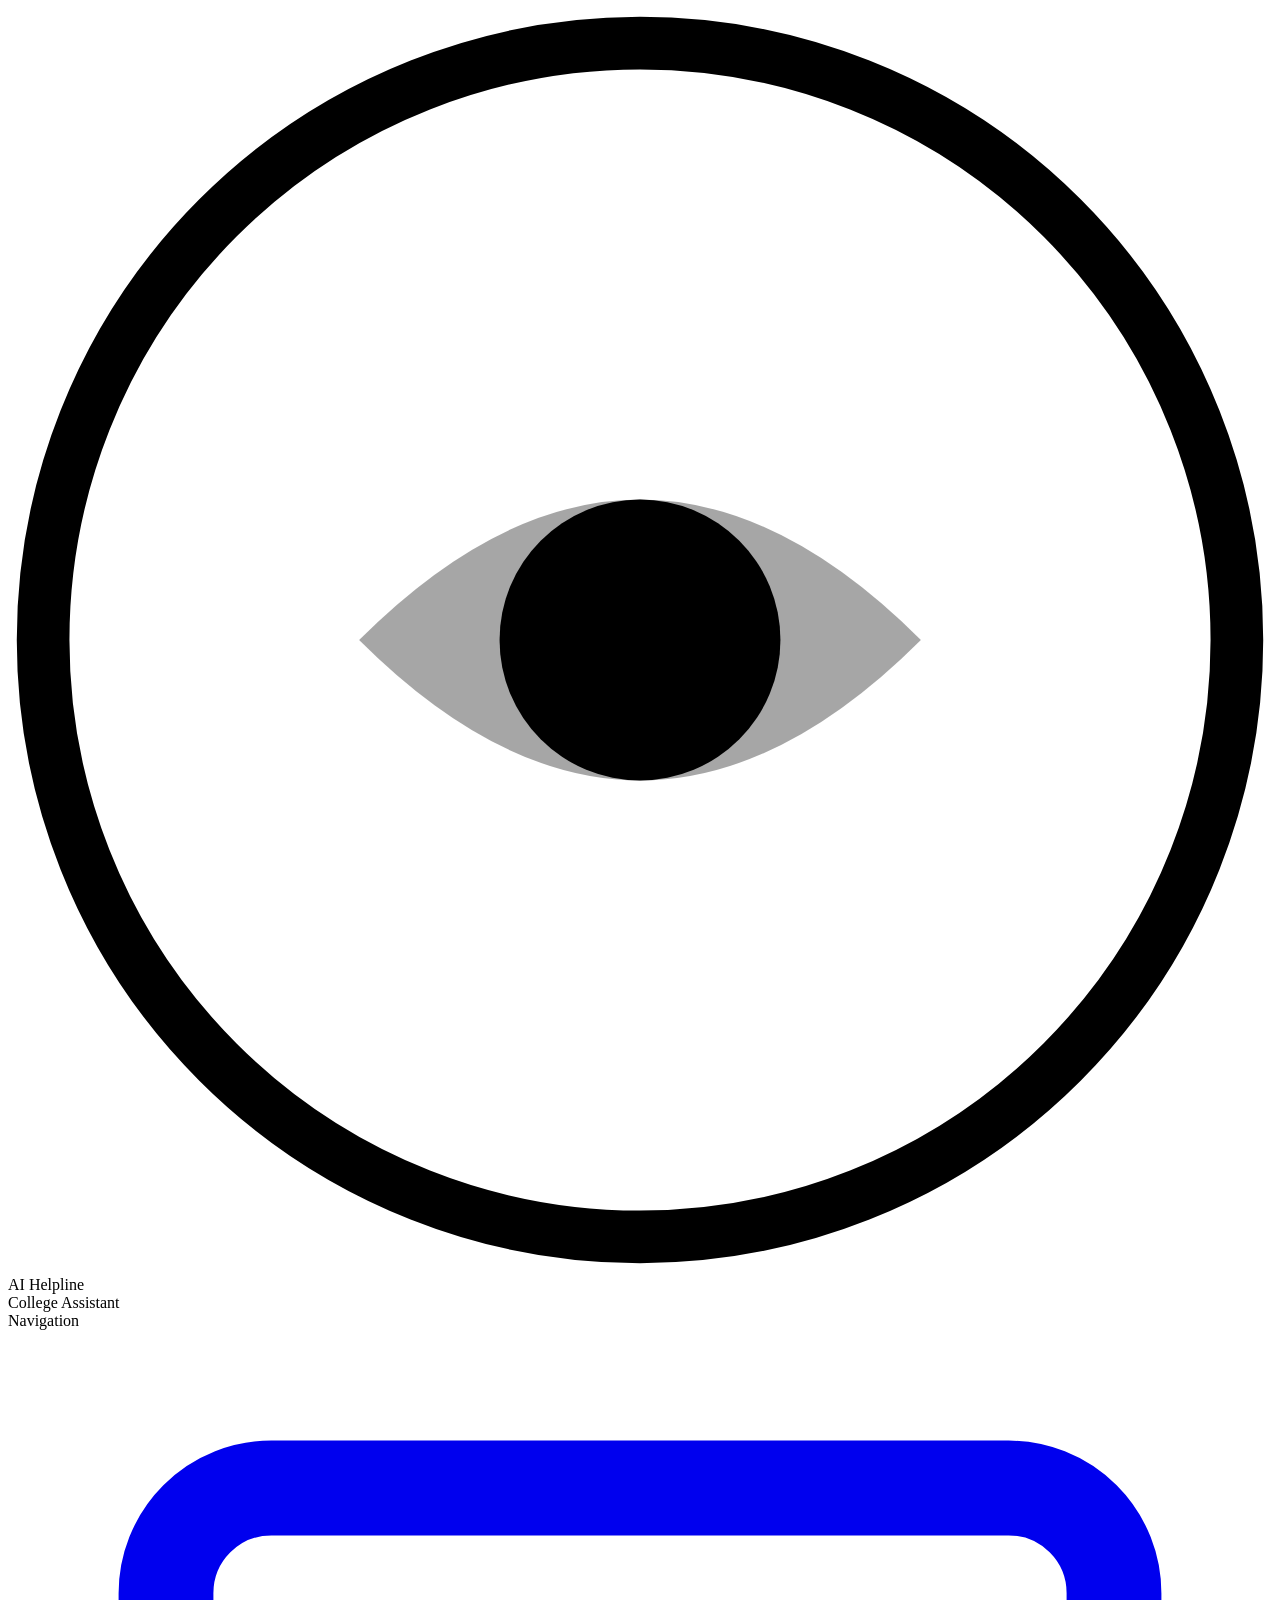
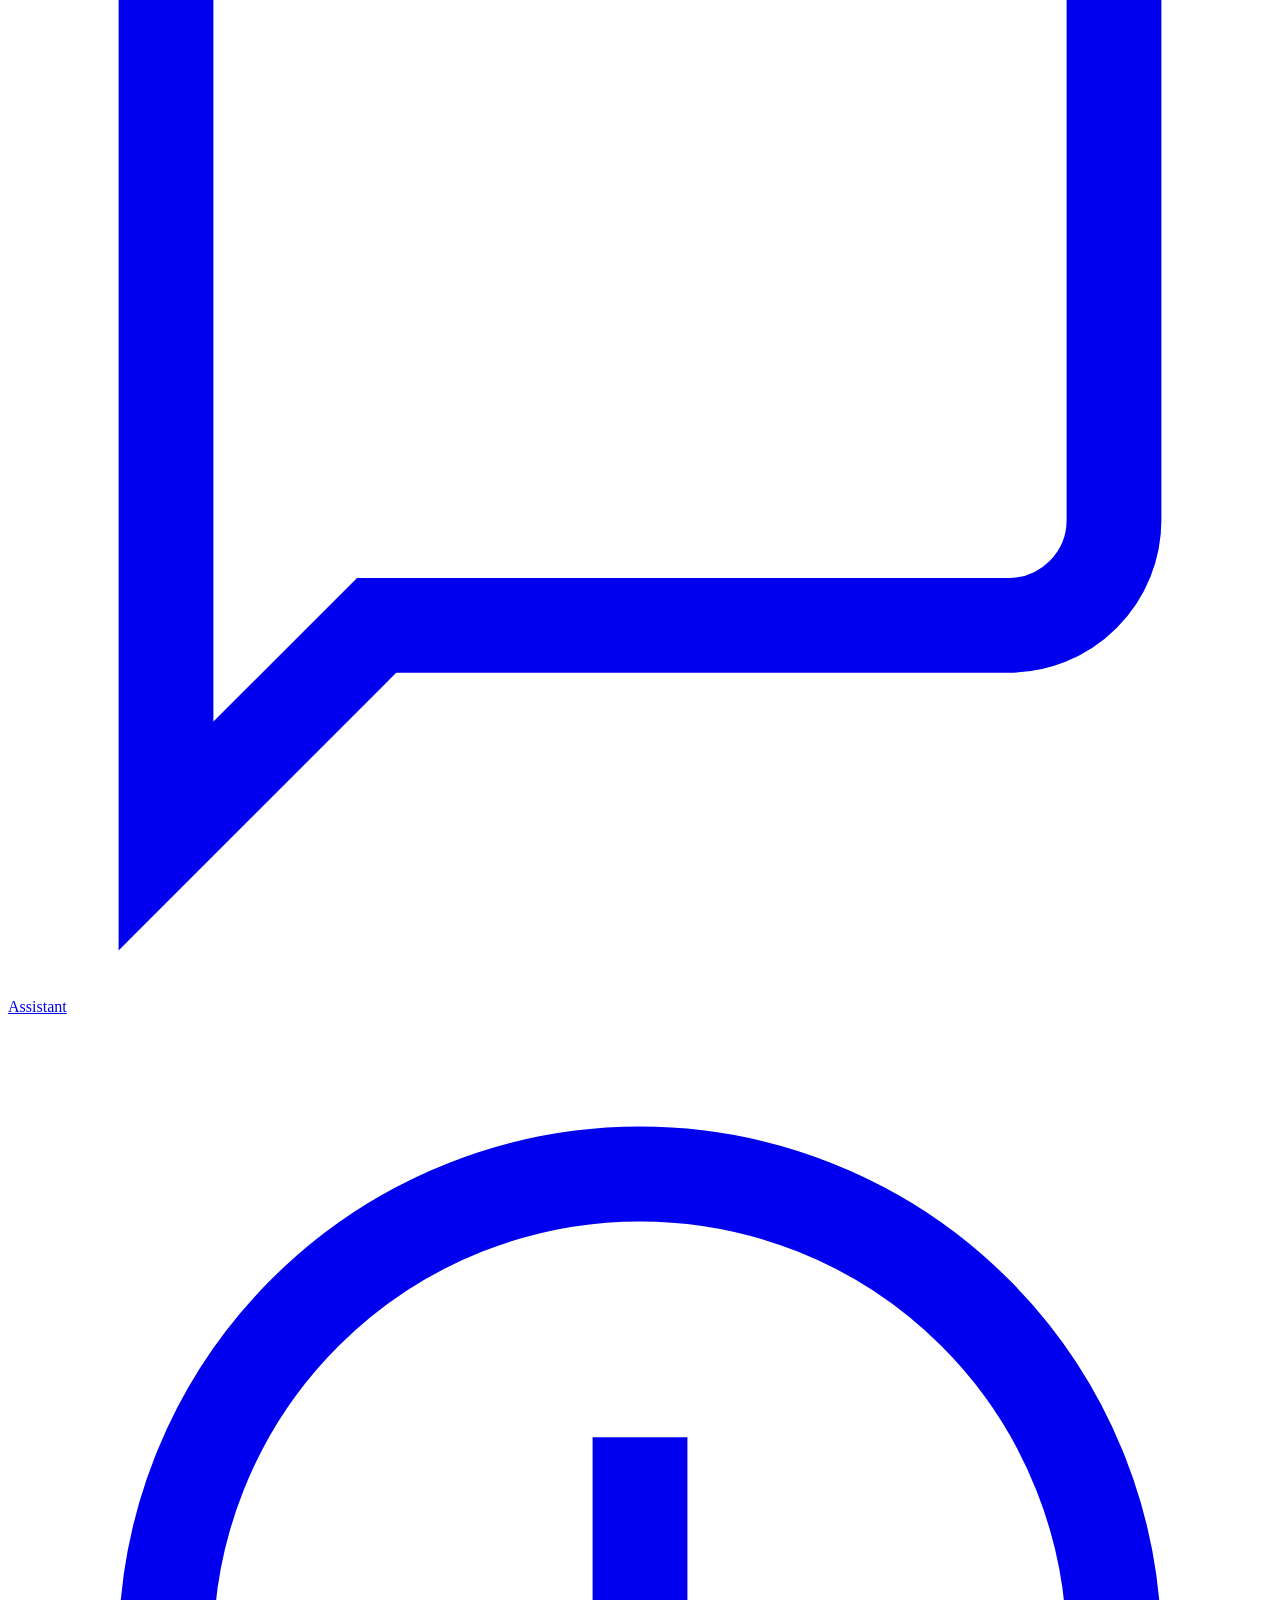
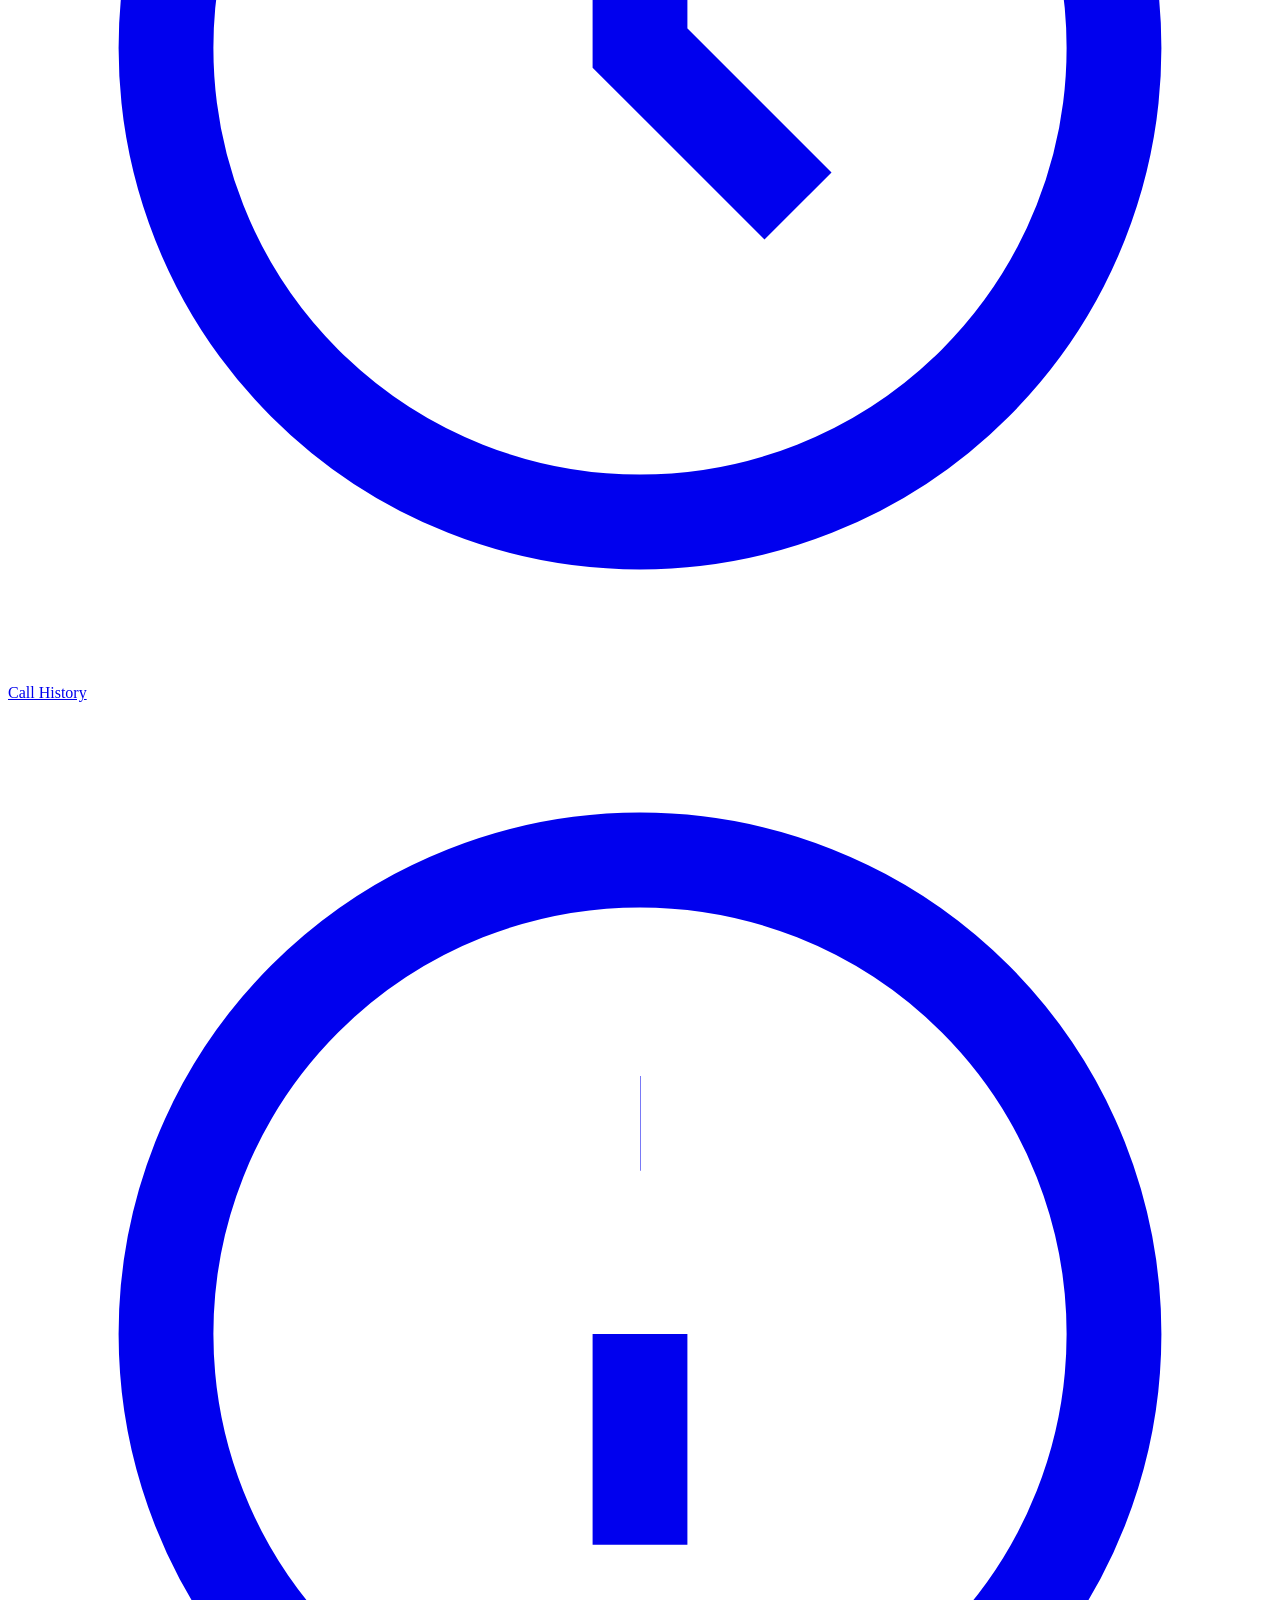
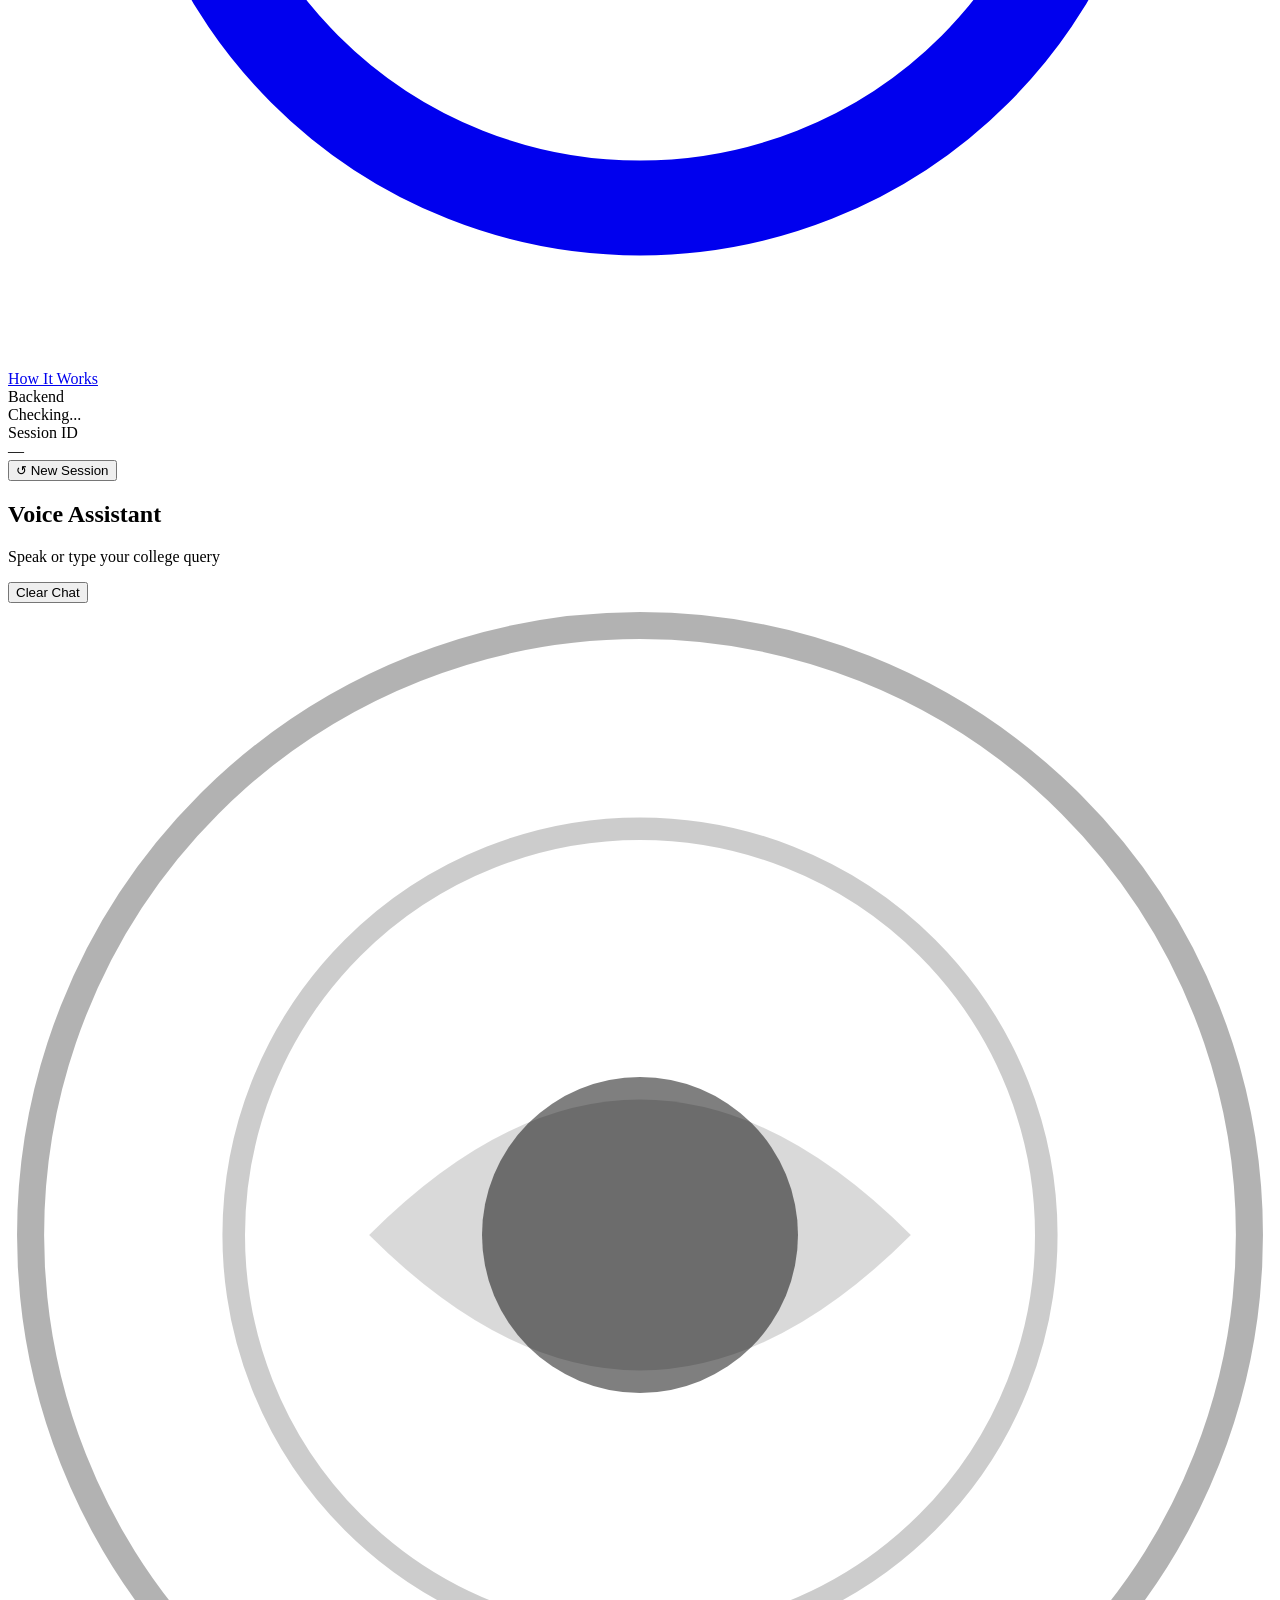
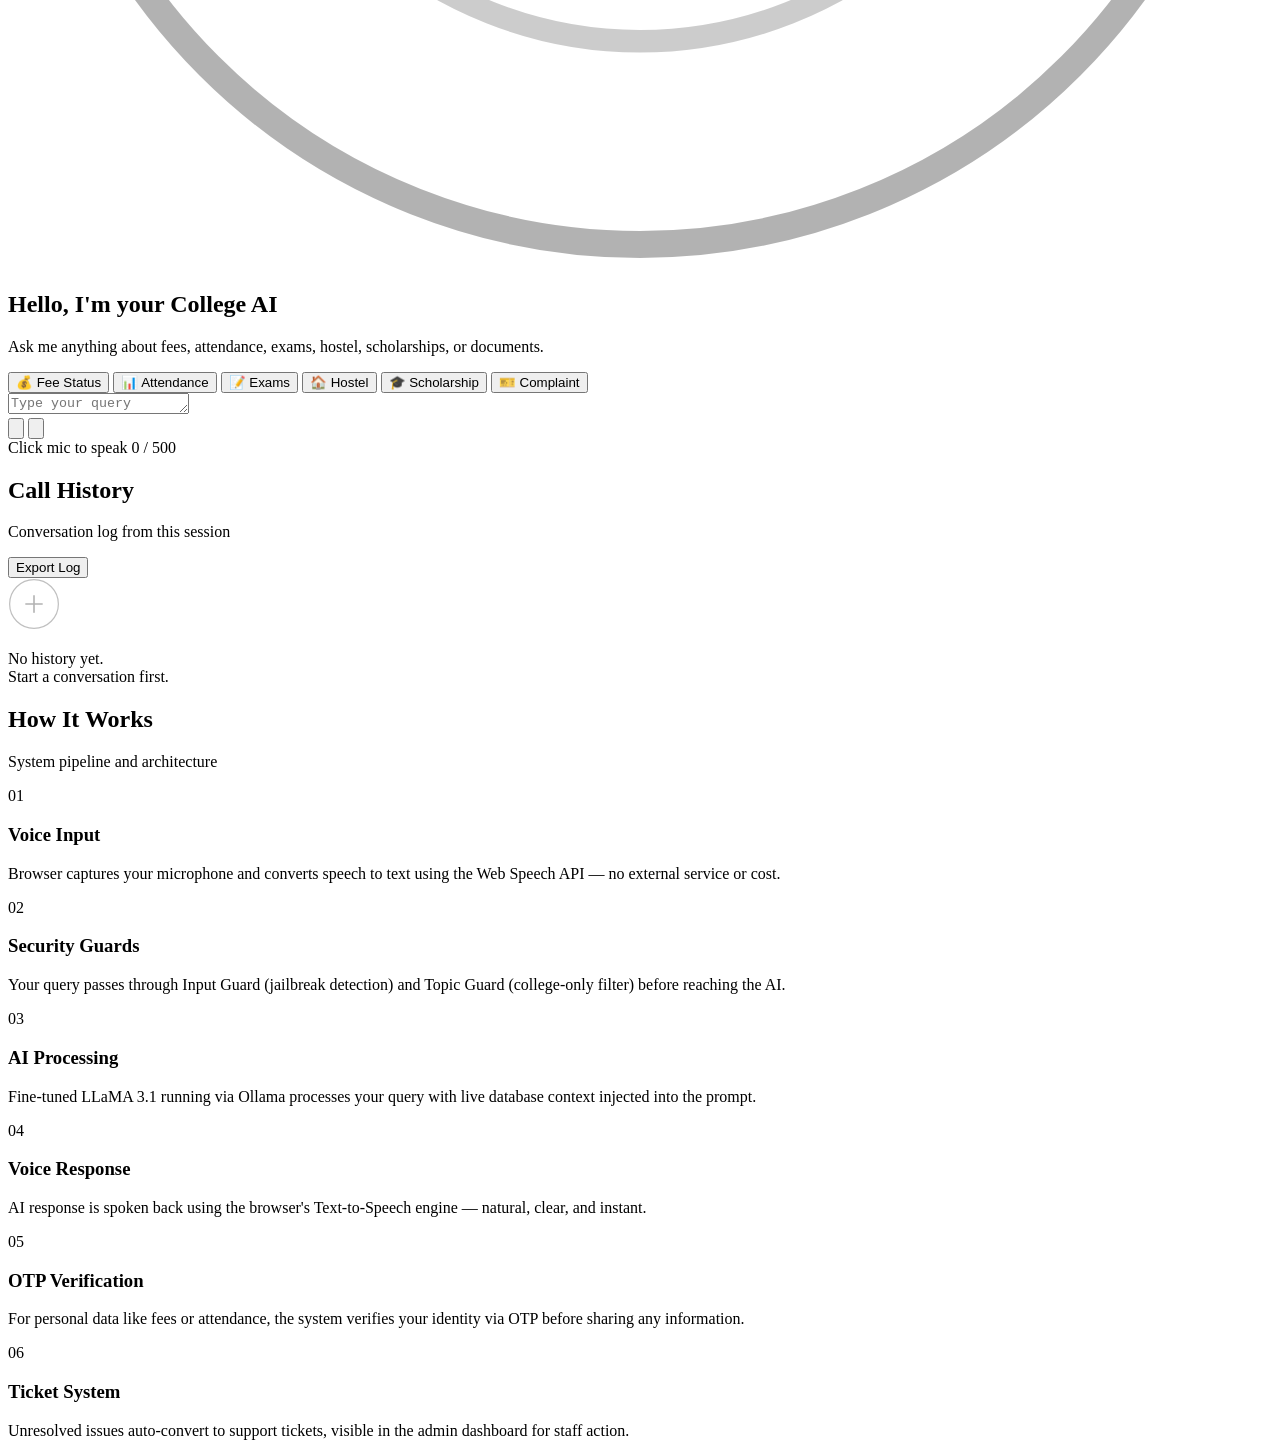
==== frontend/index.html @ 89fe07f8 "feat(frontend): Add voice assistant UI with 3-page layout" ====
<!DOCTYPE html>
<html lang="en">
<head>
  <meta charset="UTF-8" />
  <meta name="viewport" content="width=device-width, initial-scale=1.0"/>
  <title>AI Helpline — College Assistant</title>
  <link rel="stylesheet" href="style.css" />
  <link rel="preconnect" href="https://fonts.googleapis.com">
  <link href="https://fonts.googleapis.com/css2?family=DM+Serif+Display:ital@0;1&family=DM+Sans:opsz,wght@9..40,300;9..40,400;9..40,500;9..40,600&display=swap" rel="stylesheet">
</head>
<body>

  <div class="bg-blob blob-1"></div>
  <div class="bg-blob blob-2"></div>
  <div class="bg-blob blob-3"></div>

  <aside class="sidebar">
    <div class="sidebar-logo">
      <div class="logo-icon">
        <svg viewBox="0 0 36 36" fill="none">
          <circle cx="18" cy="18" r="17" stroke="currentColor" stroke-width="1.5"/>
          <path d="M10 18 Q18 10 26 18 Q18 26 10 18Z" fill="currentColor" opacity="0.35"/>
          <circle cx="18" cy="18" r="4" fill="currentColor"/>
        </svg>
      </div>
      <div>
        <div class="logo-title">AI Helpline</div>
        <div class="logo-sub">College Assistant</div>
      </div>
    </div>

    <nav class="sidebar-nav">
      <div class="nav-label">Navigation</div>
      <a href="#" class="nav-item active" data-page="assistant">
        <svg viewBox="0 0 24 24" fill="none" stroke="currentColor" stroke-width="1.8"><path d="M21 15a2 2 0 01-2 2H7l-4 4V5a2 2 0 012-2h14a2 2 0 012 2z"/></svg>
        Assistant
      </a>
      <a href="#" class="nav-item" data-page="history">
        <svg viewBox="0 0 24 24" fill="none" stroke="currentColor" stroke-width="1.8"><path d="M12 8v4l3 3"/><circle cx="12" cy="12" r="9"/></svg>
        Call History
      </a>
      <a href="#" class="nav-item" data-page="info">
        <svg viewBox="0 0 24 24" fill="none" stroke="currentColor" stroke-width="1.8"><circle cx="12" cy="12" r="9"/><path d="M12 8h.01M12 12v4"/></svg>
        How It Works
      </a>
    </nav>

    <div class="sidebar-status">
      <div class="status-dot" id="statusDot"></div>
      <div>
        <div class="status-label">Backend</div>
        <div class="status-value" id="statusText">Checking...</div>
      </div>
    </div>

    <div class="session-card">
      <div class="session-label">Session ID</div>
      <div class="session-id" id="sessionIdDisplay">—</div>
      <button class="new-session-btn" id="newSessionBtn">↺ New Session</button>
    </div>
  </aside>

  <main class="main">

    <!-- ASSISTANT PAGE -->
    <section class="page active" id="page-assistant">
      <header class="page-header">
        <div>
          <h1 class="page-title">Voice Assistant</h1>
          <p class="page-subtitle">Speak or type your college query</p>
        </div>
        <button class="btn-ghost" id="clearChatBtn">Clear Chat</button>
      </header>

      <div class="chat-window" id="chatWindow">
        <div class="chat-welcome" id="welcomeScreen">
          <div class="welcome-icon">
            <svg viewBox="0 0 56 56" fill="none">
              <circle cx="28" cy="28" r="27" stroke="currentColor" stroke-width="1.2" opacity="0.3"/>
              <circle cx="28" cy="28" r="18" stroke="currentColor" stroke-width="1" opacity="0.2"/>
              <path d="M16 28 Q28 16 40 28 Q28 40 16 28Z" fill="currentColor" opacity="0.15"/>
              <circle cx="28" cy="28" r="7" fill="currentColor" opacity="0.5"/>
            </svg>
          </div>
          <h2>Hello, I'm your College AI</h2>
          <p>Ask me anything about fees, attendance, exams, hostel, scholarships, or documents.</p>
          <div class="suggestion-chips">
            <button class="chip" onclick="fillSuggestion('What is my fee status?')">💰 Fee Status</button>
            <button class="chip" onclick="fillSuggestion('Show my attendance percentage')">📊 Attendance</button>
            <button class="chip" onclick="fillSuggestion('When are the upcoming exams?')">📝 Exams</button>
            <button class="chip" onclick="fillSuggestion('How to apply for hostel?')">🏠 Hostel</button>
            <button class="chip" onclick="fillSuggestion('Tell me about scholarship eligibility')">🎓 Scholarship</button>
            <button class="chip" onclick="fillSuggestion('I want to raise a complaint')">🎫 Complaint</button>
          </div>
        </div>
      </div>

      <div class="input-area">
        <div class="input-row">
          <div class="text-input-wrap">
            <textarea id="textInput" placeholder="Type your query here..." rows="1" maxlength="500"></textarea>
          </div>
          <button class="mic-btn" id="micBtn" title="Click to speak">
            <span class="mic-ring ring-1"></span>
            <span class="mic-ring ring-2"></span>
            <svg class="mic-icon" viewBox="0 0 24 24" fill="none" stroke="currentColor" stroke-width="1.8">
              <rect x="9" y="2" width="6" height="12" rx="3"/>
              <path d="M5 10a7 7 0 0014 0"/>
              <line x1="12" y1="20" x2="12" y2="23"/>
              <line x1="8" y1="23" x2="16" y2="23"/>
            </svg>
          </button>
          <button class="send-btn" id="sendBtn">
            <svg viewBox="0 0 24 24" fill="none" stroke="currentColor" stroke-width="2.2">
              <line x1="22" y1="2" x2="11" y2="13"/>
              <polygon points="22 2 15 22 11 13 2 9 22 2"/>
            </svg>
          </button>
        </div>
        <div class="input-footer">
          <span id="micStatus" class="mic-status-text"> Click mic to speak</span>
          <span id="charCount" class="char-count">0 / 500</span>
        </div>
      </div>
    </section>

    <!-- HISTORY PAGE -->
    <section class="page" id="page-history">
      <header class="page-header">
        <div>
          <h1 class="page-title">Call History</h1>
          <p class="page-subtitle">Conversation log from this session</p>
        </div>
        <button class="btn-ghost" id="exportBtn">Export Log</button>
      </header>
      <div class="history-list" id="historyList">
        <div class="empty-state">
          <svg viewBox="0 0 64 64" fill="none" width="52" height="52">
            <circle cx="32" cy="32" r="30" stroke="currentColor" stroke-width="1.5" opacity="0.25"/>
            <path d="M22 32h20M32 22v20" stroke="currentColor" stroke-width="2" stroke-linecap="round" opacity="0.3"/>
          </svg>
          <p>No history yet.<br>Start a conversation first.</p>
        </div>
      </div>
    </section>

    <!-- INFO PAGE -->
    <section class="page" id="page-info">
      <header class="page-header">
        <div>
          <h1 class="page-title">How It Works</h1>
          <p class="page-subtitle">System pipeline and architecture</p>
        </div>
      </header>
      <div class="info-grid">
        <div class="info-card">
          <div class="info-num">01</div>
          <h3>Voice Input</h3>
          <p>Browser captures your microphone and converts speech to text using the Web Speech API — no external service or cost.</p>
        </div>
        <div class="info-card">
          <div class="info-num">02</div>
          <h3>Security Guards</h3>
          <p>Your query passes through Input Guard (jailbreak detection) and Topic Guard (college-only filter) before reaching the AI.</p>
        </div>
        <div class="info-card">
          <div class="info-num">03</div>
          <h3>AI Processing</h3>
          <p>Fine-tuned LLaMA 3.1 running via Ollama processes your query with live database context injected into the prompt.</p>
        </div>
        <div class="info-card">
          <div class="info-num">04</div>
          <h3>Voice Response</h3>
          <p>AI response is spoken back using the browser's Text-to-Speech engine — natural, clear, and instant.</p>
        </div>
        <div class="info-card">
          <div class="info-num">05</div>
          <h3>OTP Verification</h3>
          <p>For personal data like fees or attendance, the system verifies your identity via OTP before sharing any information.</p>
        </div>
        <div class="info-card">
          <div class="info-num">06</div>
          <h3>Ticket System</h3>
          <p>Unresolved issues auto-convert to support tickets, visible in the admin dashboard for staff action.</p>
        </div>
      </div>
    </section>

  </main>

  <script src="app.js"></script>
</body>
</html>
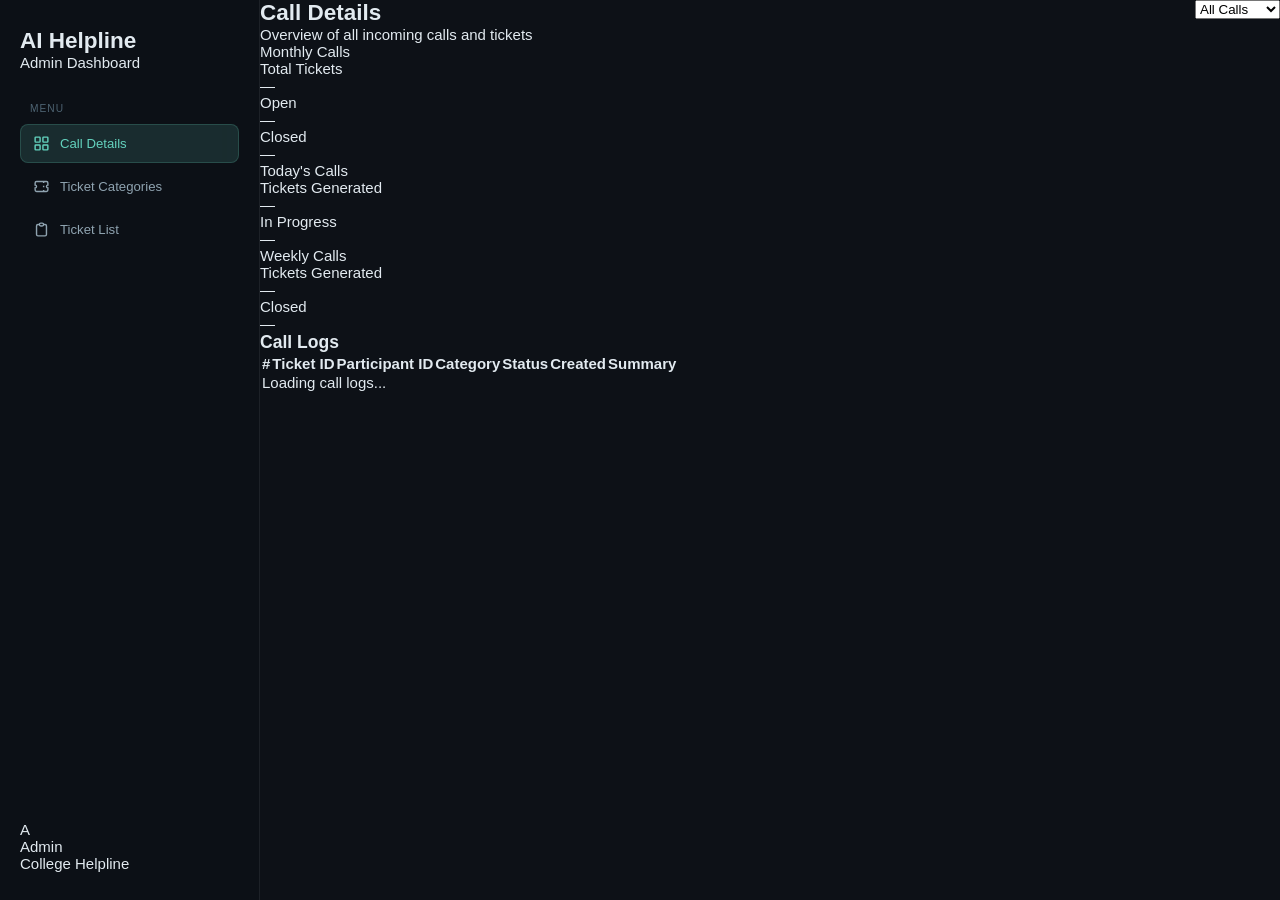
==== commit 9324af4a: "Admin Dashboard initial" ====
--- a/frontend/index.html
+++ b/frontend/index.html
@@ -1,193 +1,174 @@
 <!DOCTYPE html>
 <html lang="en">
 <head>
-  <meta charset="UTF-8" />
-  <meta name="viewport" content="width=device-width, initial-scale=1.0"/>
-  <title>AI Helpline — College Assistant</title>
-  <link rel="stylesheet" href="style.css" />
-  <link rel="preconnect" href="https://fonts.googleapis.com">
-  <link href="https://fonts.googleapis.com/css2?family=DM+Serif+Display:ital@0;1&family=DM+Sans:opsz,wght@9..40,300;9..40,400;9..40,500;9..40,600&display=swap" rel="stylesheet">
+  <meta charset="UTF-8">
+  <meta name="viewport" content="width=device-width, initial-scale=1.0">
+  <title>Call Details — AI Helpline</title>
+  <link rel="stylesheet" href="style.css">
 </head>
 <body>
 
-  <div class="bg-blob blob-1"></div>
-  <div class="bg-blob blob-2"></div>
-  <div class="bg-blob blob-3"></div>
+<!-- SIDEBAR -->
+<aside class="sidebar">
+  <div class="sidebar-brand">
+    <h1>AI Helpline</h1>
+    <p>Admin Dashboard</p>
+  </div>
+  <nav class="sidebar-nav">
+    <span class="nav-label">Menu</span>
+    <a href="index.html" class="nav-item active" data-page="index.html">
+      <svg fill="none" viewBox="0 0 24 24" stroke="currentColor" stroke-width="2"><rect x="3" y="3" width="7" height="7" rx="1"/><rect x="14" y="3" width="7" height="7" rx="1"/><rect x="3" y="14" width="7" height="7" rx="1"/><rect x="14" y="14" width="7" height="7" rx="1"/></svg>
+      Call Details
+    </a>
+    <a href="tickets.html" class="nav-item" data-page="tickets.html">
+      <svg fill="none" viewBox="0 0 24 24" stroke="currentColor" stroke-width="2"><path d="M15 5v2M15 11v2M15 17v2M5 5h14a2 2 0 012 2v3a2 2 0 000 4v3a2 2 0 01-2 2H5a2 2 0 01-2-2v-3a2 2 0 000-4V7a2 2 0 012-2z"/></svg>
+      Ticket Categories
+    </a>
+    <a href="ticket-list.html" class="nav-item" data-page="ticket-list.html">
+      <svg fill="none" viewBox="0 0 24 24" stroke="currentColor" stroke-width="2"><path d="M9 5H7a2 2 0 00-2 2v12a2 2 0 002 2h10a2 2 0 002-2V7a2 2 0 00-2-2h-2M9 5a2 2 0 002 2h2a2 2 0 002-2M9 5a2 2 0 012-2h2a2 2 0 012 2"/></svg>
+      Ticket List
+    </a>
+  </nav>
+  <div class="sidebar-footer">
+    <div class="avatar">A</div>
+    <div class="avatar-info">
+      <p>Admin</p>
+      <span>College Helpline</span>
+    </div>
+  </div>
+</aside>
 
-  <aside class="sidebar">
-    <div class="sidebar-logo">
-      <div class="logo-icon">
-        <svg viewBox="0 0 36 36" fill="none">
-          <circle cx="18" cy="18" r="17" stroke="currentColor" stroke-width="1.5"/>
-          <path d="M10 18 Q18 10 26 18 Q18 26 10 18Z" fill="currentColor" opacity="0.35"/>
-          <circle cx="18" cy="18" r="4" fill="currentColor"/>
-        </svg>
-      </div>
-      <div>
-        <div class="logo-title">AI Helpline</div>
-        <div class="logo-sub">College Assistant</div>
+<!-- MAIN -->
+<main class="main">
+  <div class="page-header">
+    <div>
+      <h2>Call Details</h2>
+      <p>Overview of all incoming calls and tickets</p>
+    </div>
+    <select class="filter-select" id="filterSelect">
+      <option value="all">All Calls</option>
+      <option value="today">Today</option>
+      <option value="week">This Week</option>
+    </select>
+  </div>
+
+  <!-- STATS -->
+  <div class="stats-grid">
+    <div class="stat-card blue">
+      <div class="stat-card-title">Monthly Calls</div>
+      <div class="stat-row">
+        <div class="stat-item">
+          <label>Total Tickets</label>
+          <div class="val blue" id="monthly-total">—</div>
+        </div>
+        <div class="stat-item">
+          <label>Open</label>
+          <div class="val green" id="monthly-open">—</div>
+        </div>
+        <div class="stat-item">
+          <label>Closed</label>
+          <div class="val red" id="monthly-closed">—</div>
+        </div>
       </div>
     </div>
 
-    <nav class="sidebar-nav">
-      <div class="nav-label">Navigation</div>
-      <a href="#" class="nav-item active" data-page="assistant">
-        <svg viewBox="0 0 24 24" fill="none" stroke="currentColor" stroke-width="1.8"><path d="M21 15a2 2 0 01-2 2H7l-4 4V5a2 2 0 012-2h14a2 2 0 012 2z"/></svg>
-        Assistant
-      </a>
-      <a href="#" class="nav-item" data-page="history">
-        <svg viewBox="0 0 24 24" fill="none" stroke="currentColor" stroke-width="1.8"><path d="M12 8v4l3 3"/><circle cx="12" cy="12" r="9"/></svg>
-        Call History
-      </a>
-      <a href="#" class="nav-item" data-page="info">
-        <svg viewBox="0 0 24 24" fill="none" stroke="currentColor" stroke-width="1.8"><circle cx="12" cy="12" r="9"/><path d="M12 8h.01M12 12v4"/></svg>
-        How It Works
-      </a>
-    </nav>
-
-    <div class="sidebar-status">
-      <div class="status-dot" id="statusDot"></div>
-      <div>
-        <div class="status-label">Backend</div>
-        <div class="status-value" id="statusText">Checking...</div>
+    <div class="stat-card green">
+      <div class="stat-card-title">Today's Calls</div>
+      <div class="stat-row">
+        <div class="stat-item">
+          <label>Tickets Generated</label>
+          <div class="val green" id="today-tickets">—</div>
+        </div>
+        <div class="stat-item">
+          <label>In Progress</label>
+          <div class="val blue" id="today-progress">—</div>
+        </div>
       </div>
     </div>
 
-    <div class="session-card">
-      <div class="session-label">Session ID</div>
-      <div class="session-id" id="sessionIdDisplay">—</div>
-      <button class="new-session-btn" id="newSessionBtn">↺ New Session</button>
-    </div>
-  </aside>
-
-  <main class="main">
-
-    <!-- ASSISTANT PAGE -->
-    <section class="page active" id="page-assistant">
-      <header class="page-header">
-        <div>
-          <h1 class="page-title">Voice Assistant</h1>
-          <p class="page-subtitle">Speak or type your college query</p>
+    <div class="stat-card orange">
+      <div class="stat-card-title">Weekly Calls</div>
+      <div class="stat-row">
+        <div class="stat-item">
+          <label>Tickets Generated</label>
+          <div class="val dark" id="weekly-tickets">—</div>
         </div>
-        <button class="btn-ghost" id="clearChatBtn">Clear Chat</button>
-      </header>
-
-      <div class="chat-window" id="chatWindow">
-        <div class="chat-welcome" id="welcomeScreen">
-          <div class="welcome-icon">
-            <svg viewBox="0 0 56 56" fill="none">
-              <circle cx="28" cy="28" r="27" stroke="currentColor" stroke-width="1.2" opacity="0.3"/>
-              <circle cx="28" cy="28" r="18" stroke="currentColor" stroke-width="1" opacity="0.2"/>
-              <path d="M16 28 Q28 16 40 28 Q28 40 16 28Z" fill="currentColor" opacity="0.15"/>
-              <circle cx="28" cy="28" r="7" fill="currentColor" opacity="0.5"/>
-            </svg>
-          </div>
-          <h2>Hello, I'm your College AI</h2>
-          <p>Ask me anything about fees, attendance, exams, hostel, scholarships, or documents.</p>
-          <div class="suggestion-chips">
-            <button class="chip" onclick="fillSuggestion('What is my fee status?')">💰 Fee Status</button>
-            <button class="chip" onclick="fillSuggestion('Show my attendance percentage')">📊 Attendance</button>
-            <button class="chip" onclick="fillSuggestion('When are the upcoming exams?')">📝 Exams</button>
-            <button class="chip" onclick="fillSuggestion('How to apply for hostel?')">🏠 Hostel</button>
-            <button class="chip" onclick="fillSuggestion('Tell me about scholarship eligibility')">🎓 Scholarship</button>
-            <button class="chip" onclick="fillSuggestion('I want to raise a complaint')">🎫 Complaint</button>
-          </div>
+        <div class="stat-item">
+          <label>Closed</label>
+          <div class="val green" id="weekly-closed">—</div>
         </div>
       </div>
+    </div>
+  </div>
 
-      <div class="input-area">
-        <div class="input-row">
-          <div class="text-input-wrap">
-            <textarea id="textInput" placeholder="Type your query here..." rows="1" maxlength="500"></textarea>
-          </div>
-          <button class="mic-btn" id="micBtn" title="Click to speak">
-            <span class="mic-ring ring-1"></span>
-            <span class="mic-ring ring-2"></span>
-            <svg class="mic-icon" viewBox="0 0 24 24" fill="none" stroke="currentColor" stroke-width="1.8">
-              <rect x="9" y="2" width="6" height="12" rx="3"/>
-              <path d="M5 10a7 7 0 0014 0"/>
-              <line x1="12" y1="20" x2="12" y2="23"/>
-              <line x1="8" y1="23" x2="16" y2="23"/>
-            </svg>
-          </button>
-          <button class="send-btn" id="sendBtn">
-            <svg viewBox="0 0 24 24" fill="none" stroke="currentColor" stroke-width="2.2">
-              <line x1="22" y1="2" x2="11" y2="13"/>
-              <polygon points="22 2 15 22 11 13 2 9 22 2"/>
-            </svg>
-          </button>
-        </div>
-        <div class="input-footer">
-          <span id="micStatus" class="mic-status-text"> Click mic to speak</span>
-          <span id="charCount" class="char-count">0 / 500</span>
-        </div>
-      </div>
-    </section>
+  <!-- CALL LOGS TABLE -->
+  <div class="filter-bar">
+    <h3>Call Logs</h3>
+    <span style="font-size:12px;color:var(--text-muted)" id="last-updated"></span>
+  </div>
 
-    <!-- HISTORY PAGE -->
-    <section class="page" id="page-history">
-      <header class="page-header">
-        <div>
-          <h1 class="page-title">Call History</h1>
-          <p class="page-subtitle">Conversation log from this session</p>
-        </div>
-        <button class="btn-ghost" id="exportBtn">Export Log</button>
-      </header>
-      <div class="history-list" id="historyList">
-        <div class="empty-state">
-          <svg viewBox="0 0 64 64" fill="none" width="52" height="52">
-            <circle cx="32" cy="32" r="30" stroke="currentColor" stroke-width="1.5" opacity="0.25"/>
-            <path d="M22 32h20M32 22v20" stroke="currentColor" stroke-width="2" stroke-linecap="round" opacity="0.3"/>
-          </svg>
-          <p>No history yet.<br>Start a conversation first.</p>
-        </div>
-      </div>
-    </section>
+  <div class="table-card">
+    <table>
+      <thead>
+        <tr>
+          <th>#</th>
+          <th>Ticket ID</th>
+          <th>Participant ID</th>
+          <th>Category</th>
+          <th>Status</th>
+          <th>Created</th>
+          <th>Summary</th>
+        </tr>
+      </thead>
+      <tbody id="callLogsBody">
+        <tr><td colspan="7" class="loading">Loading call logs...</td></tr>
+      </tbody>
+    </table>
+  </div>
+</main>
 
-    <!-- INFO PAGE -->
-    <section class="page" id="page-info">
-      <header class="page-header">
-        <div>
-          <h1 class="page-title">How It Works</h1>
-          <p class="page-subtitle">System pipeline and architecture</p>
-        </div>
-      </header>
-      <div class="info-grid">
-        <div class="info-card">
-          <div class="info-num">01</div>
-          <h3>Voice Input</h3>
-          <p>Browser captures your microphone and converts speech to text using the Web Speech API — no external service or cost.</p>
-        </div>
-        <div class="info-card">
-          <div class="info-num">02</div>
-          <h3>Security Guards</h3>
-          <p>Your query passes through Input Guard (jailbreak detection) and Topic Guard (college-only filter) before reaching the AI.</p>
-        </div>
-        <div class="info-card">
-          <div class="info-num">03</div>
-          <h3>AI Processing</h3>
-          <p>Fine-tuned LLaMA 3.1 running via Ollama processes your query with live database context injected into the prompt.</p>
-        </div>
-        <div class="info-card">
-          <div class="info-num">04</div>
-          <h3>Voice Response</h3>
-          <p>AI response is spoken back using the browser's Text-to-Speech engine — natural, clear, and instant.</p>
-        </div>
-        <div class="info-card">
-          <div class="info-num">05</div>
-          <h3>OTP Verification</h3>
-          <p>For personal data like fees or attendance, the system verifies your identity via OTP before sharing any information.</p>
-        </div>
-        <div class="info-card">
-          <div class="info-num">06</div>
-          <h3>Ticket System</h3>
-          <p>Unresolved issues auto-convert to support tickets, visible in the admin dashboard for staff action.</p>
-        </div>
-      </div>
-    </section>
+<script src="app.js"></script>
+<script>
+async function loadPage() {
+  const stats = await fetchTicketStats();
+  const tickets = await fetchTickets();
 
-  </main>
+  // Stats cards
+  document.getElementById('monthly-total').textContent   = stats.total ?? 0;
+  document.getElementById('monthly-open').textContent    = stats.open  ?? 0;
+  document.getElementById('monthly-closed').textContent  = stats.closed ?? 0;
+  document.getElementById('today-tickets').textContent   = stats.total ?? 0;
+  document.getElementById('today-progress').textContent  = stats.in_progress ?? 0;
+  document.getElementById('weekly-tickets').textContent  = stats.total ?? 0;
+  document.getElementById('weekly-closed').textContent   = stats.closed ?? 0;
 
-  <script src="app.js"></script>
+  // Last updated
+  document.getElementById('last-updated').textContent =
+    'Updated ' + new Date().toLocaleTimeString('en-IN', { hour: '2-digit', minute: '2-digit' });
+
+  // Table
+  const tbody = document.getElementById('callLogsBody');
+  if (!tickets.length) {
+    tbody.innerHTML = `<tr><td colspan="7" class="loading">No call logs yet</td></tr>`;
+    return;
+  }
+
+  tbody.innerHTML = tickets.map((t, i) => `
+    <tr>
+      <td style="color:var(--text-muted);font-size:12px">${i + 1}</td>
+      <td><span class="mono">#${t.id}</span></td>
+      <td><span class="mono">${t.student_id || '—'}</span></td>
+      <td>${categoryEmoji(t.category)} ${t.category || '—'}</td>
+      <td>${statusBadge(t.status)}</td>
+      <td style="font-size:12px;color:var(--text-secondary)">${formatDate(t.created_at)}</td>
+      <td><span class="summary-text">${truncate(t.issue, 55)}</span></td>
+    </tr>
+  `).join('');
+}
+
+loadPage();
+setInterval(loadPage, 30000); // auto refresh every 30s
+</script>
+
 </body>
 </html>
--- a/frontend/style.css
+++ b/frontend/style.css
@@ -0,0 +1,756 @@
+/* 
+   ROOT & RESET
+*/
+*, *::before, *::after { box-sizing: border-box; margin: 0; padding: 0; }
+
+:root {
+  --bg:           #0d1117;
+  --bg-glass:     rgba(255,255,255,0.035);
+  --bg-glass-h:   rgba(255,255,255,0.06);
+  --surface:      #131920;
+  --surface2:     #1a2332;
+  --border:       rgba(255,255,255,0.07);
+  --border-h:     rgba(99,210,190,0.3);
+
+  --teal:         #63d2be;
+  --teal-dim:     rgba(99,210,190,0.15);
+  --teal-glow:    rgba(99,210,190,0.08);
+  --teal-dark:    #3ab8a2;
+
+  --sage:         #8bbcb4;
+  --mint:         #b2ece4;
+
+  --text:         #e2eaf0;
+  --text-mid:     #8fa3b0;
+  --text-dim:     #4e6473;
+
+  --user-bg:      linear-gradient(135deg, #1e3a4a 0%, #163040 100%);
+  --ai-bg:        rgba(255,255,255,0.04);
+
+  --danger:       #e07070;
+  --warn:         #e8c97a;
+  --success:      #63d2be;
+
+  --radius:       14px;
+  --radius-sm:    8px;
+  --radius-lg:    20px;
+  --radius-xl:    28px;
+
+  --sidebar-w:    260px;
+  --shadow:       0 8px 32px rgba(0,0,0,0.4);
+  --shadow-teal:  0 0 24px rgba(99,210,190,0.12);
+}
+
+html { font-size: 15px; }
+
+body {
+  font-family: 'DM Sans', sans-serif;
+  background: var(--bg);
+  color: var(--text);
+  min-height: 100vh;
+  display: flex;
+  overflow: hidden;
+}
+
+/* 
+  AMBIENT BACKGROUND
+*/
+.bg-blob {
+  position: fixed;
+  border-radius: 50%;
+  filter: blur(90px);
+  pointer-events: none;
+  z-index: 0;
+  opacity: 0.4;
+}
+.blob-1 {
+  width: 500px; height: 500px;
+  background: radial-gradient(circle, rgba(99,210,190,0.18) 0%, transparent 70%);
+  top: -150px; left: -100px;
+  animation: blobDrift 18s ease-in-out infinite alternate;
+}
+.blob-2 {
+  width: 400px; height: 400px;
+  background: radial-gradient(circle, rgba(59,130,190,0.12) 0%, transparent 70%);
+  bottom: -100px; right: 200px;
+  animation: blobDrift 22s ease-in-out infinite alternate-reverse;
+}
+.blob-3 {
+  width: 300px; height: 300px;
+  background: radial-gradient(circle, rgba(139,188,180,0.1) 0%, transparent 70%);
+  top: 50%; right: -80px;
+  animation: blobDrift 15s ease-in-out infinite alternate;
+}
+@keyframes blobDrift {
+  0%   { transform: translate(0,0) scale(1); }
+  100% { transform: translate(30px,20px) scale(1.05); }
+}
+
+/* 
+   SIDEBAR
+*/
+.sidebar {
+  position: fixed;
+  top: 0; left: 0;
+  width: var(--sidebar-w);
+  height: 100vh;
+  background: rgba(13,17,23,0.85);
+  backdrop-filter: blur(20px);
+  -webkit-backdrop-filter: blur(20px);
+  border-right: 1px solid var(--border);
+  display: flex;
+  flex-direction: column;
+  padding: 28px 20px;
+  gap: 32px;
+  z-index: 100;
+}
+
+.sidebar-logo {
+  display: flex;
+  align-items: center;
+  gap: 12px;
+  padding-bottom: 8px;
+}
+.logo-icon {
+  width: 40px; height: 40px;
+  color: var(--teal);
+  flex-shrink: 0;
+}
+.logo-icon svg { width: 100%; height: 100%; }
+.logo-title {
+  font-family: 'DM Serif Display', serif;
+  font-size: 1.05rem;
+  color: var(--text);
+  letter-spacing: 0.01em;
+}
+.logo-sub {
+  font-size: 0.72rem;
+  color: var(--text-dim);
+  letter-spacing: 0.04em;
+  text-transform: uppercase;
+  margin-top: 1px;
+}
+
+.sidebar-nav {
+  display: flex;
+  flex-direction: column;
+  gap: 4px;
+  flex: 1;
+}
+.nav-label {
+  font-size: 0.68rem;
+  color: var(--text-dim);
+  text-transform: uppercase;
+  letter-spacing: 0.1em;
+  margin-bottom: 6px;
+  padding-left: 10px;
+}
+.nav-item {
+  display: flex;
+  align-items: center;
+  gap: 10px;
+  padding: 10px 12px;
+  border-radius: var(--radius-sm);
+  color: var(--text-mid);
+  text-decoration: none;
+  font-size: 0.88rem;
+  font-weight: 500;
+  transition: all 0.2s ease;
+  border: 1px solid transparent;
+}
+.nav-item svg { width: 17px; height: 17px; flex-shrink: 0; }
+.nav-item:hover {
+  background: var(--bg-glass-h);
+  color: var(--text);
+  border-color: var(--border);
+}
+.nav-item.active {
+  background: var(--teal-dim);
+  color: var(--teal);
+  border-color: rgba(99,210,190,0.2);
+}
+
+.sidebar-status {
+  display: flex;
+  align-items: center;
+  gap: 10px;
+  padding: 12px 14px;
+  background: var(--bg-glass);
+  border: 1px solid var(--border);
+  border-radius: var(--radius-sm);
+}
+.status-dot {
+  width: 8px; height: 8px;
+  border-radius: 50%;
+  background: var(--text-dim);
+  flex-shrink: 0;
+  transition: background 0.3s;
+}
+.status-dot.online  { background: var(--success); box-shadow: 0 0 8px rgba(99,210,190,0.5); }
+.status-dot.offline { background: var(--danger); }
+.status-label {
+  font-size: 0.7rem;
+  color: var(--text-dim);
+  text-transform: uppercase;
+  letter-spacing: 0.06em;
+}
+.status-value {
+  font-size: 0.82rem;
+  color: var(--text-mid);
+  font-weight: 500;
+}
+
+.session-card {
+  padding: 14px;
+  background: var(--bg-glass);
+  border: 1px solid var(--border);
+  border-radius: var(--radius);
+}
+.session-label {
+  font-size: 0.68rem;
+  color: var(--text-dim);
+  text-transform: uppercase;
+  letter-spacing: 0.08em;
+  margin-bottom: 6px;
+}
+.session-id {
+  font-family: 'DM Sans', monospace;
+  font-size: 0.78rem;
+  color: var(--teal);
+  letter-spacing: 0.04em;
+  word-break: break-all;
+  margin-bottom: 10px;
+}
+.new-session-btn {
+  width: 100%;
+  padding: 7px;
+  background: transparent;
+  border: 1px solid var(--border-h);
+  border-radius: var(--radius-sm);
+  color: var(--teal);
+  font-size: 0.8rem;
+  font-family: 'DM Sans', sans-serif;
+  cursor: pointer;
+  transition: all 0.2s ease;
+}
+.new-session-btn:hover {
+  background: var(--teal-dim);
+}
+
+/*
+  MAIN CONTENT
+*/
+.main {
+  margin-left: var(--sidebar-w);
+  flex: 1;
+  height: 100vh;
+  overflow: hidden;
+  display: flex;
+  flex-direction: column;
+  position: relative;
+  z-index: 1;
+}
+
+.page {
+  display: none;
+  flex-direction: column;
+  height: 100%;
+  padding: 32px 36px;
+  gap: 24px;
+  overflow: hidden;
+}
+.page.active { display: flex; }
+
+/* 
+   PAGE HEADER
+*/
+.page-header {
+  display: flex;
+  align-items: flex-start;
+  justify-content: space-between;
+  flex-shrink: 0;
+}
+.page-title {
+  font-family: 'DM Serif Display', serif;
+  font-size: 1.9rem;
+  color: var(--text);
+  letter-spacing: -0.01em;
+  line-height: 1.1;
+}
+.page-subtitle {
+  color: var(--text-dim);
+  font-size: 0.85rem;
+  margin-top: 4px;
+}
+.btn-ghost {
+  padding: 8px 16px;
+  background: transparent;
+  border: 1px solid var(--border);
+  border-radius: var(--radius-sm);
+  color: var(--text-mid);
+  font-size: 0.82rem;
+  font-family: 'DM Sans', sans-serif;
+  cursor: pointer;
+  transition: all 0.2s ease;
+}
+.btn-ghost:hover {
+  border-color: var(--border-h);
+  color: var(--teal);
+  background: var(--teal-glow);
+}
+
+/* 
+   CHAT WINDOW
+*/
+.chat-window {
+  flex: 1;
+  overflow-y: auto;
+  display: flex;
+  flex-direction: column;
+  gap: 16px;
+  padding-right: 4px;
+}
+.chat-window::-webkit-scrollbar { width: 4px; }
+.chat-window::-webkit-scrollbar-track { background: transparent; }
+.chat-window::-webkit-scrollbar-thumb { background: var(--border); border-radius: 2px; }
+
+/* Welcome screen */
+.chat-welcome {
+  flex: 1;
+  display: flex;
+  flex-direction: column;
+  align-items: center;
+  justify-content: center;
+  text-align: center;
+  gap: 16px;
+  padding: 40px 20px;
+}
+.welcome-icon {
+  width: 72px; height: 72px;
+  color: var(--teal);
+  animation: pulse 3s ease-in-out infinite;
+}
+.welcome-icon svg { width: 100%; height: 100%; }
+@keyframes pulse {
+  0%, 100% { opacity: 0.7; transform: scale(1); }
+  50%       { opacity: 1;   transform: scale(1.04); }
+}
+.chat-welcome h2 {
+  font-family: 'DM Serif Display', serif;
+  font-size: 1.5rem;
+  color: var(--text);
+}
+.chat-welcome p {
+  color: var(--text-mid);
+  font-size: 0.88rem;
+  max-width: 380px;
+  line-height: 1.6;
+}
+.suggestion-chips {
+  display: flex;
+  flex-wrap: wrap;
+  gap: 8px;
+  justify-content: center;
+  margin-top: 8px;
+}
+.chip {
+  padding: 7px 14px;
+  background: var(--bg-glass);
+  border: 1px solid var(--border);
+  border-radius: 99px;
+  color: var(--text-mid);
+  font-size: 0.8rem;
+  font-family: 'DM Sans', sans-serif;
+  cursor: pointer;
+  transition: all 0.2s ease;
+}
+.chip:hover {
+  background: var(--teal-dim);
+  border-color: var(--border-h);
+  color: var(--teal);
+  transform: translateY(-1px);
+}
+
+/* Chat bubbles */
+.chat-message {
+  display: flex;
+  gap: 12px;
+  animation: msgIn 0.3s ease;
+  max-width: 88%;
+}
+@keyframes msgIn {
+  from { opacity: 0; transform: translateY(10px); }
+  to   { opacity: 1; transform: translateY(0); }
+}
+.chat-message.user { align-self: flex-end; flex-direction: row-reverse; }
+.chat-message.ai   { align-self: flex-start; }
+
+.msg-avatar {
+  width: 32px; height: 32px;
+  border-radius: 50%;
+  display: flex; align-items: center; justify-content: center;
+  font-size: 0.75rem;
+  font-weight: 600;
+  flex-shrink: 0;
+  margin-top: 2px;
+}
+.user .msg-avatar {
+  background: linear-gradient(135deg, var(--teal-dark), var(--sage));
+  color: #0d1117;
+}
+.ai .msg-avatar {
+  background: var(--surface2);
+  color: var(--teal);
+  border: 1px solid var(--border);
+}
+
+.msg-body { display: flex; flex-direction: column; gap: 4px; }
+
+.msg-bubble {
+  padding: 12px 16px;
+  border-radius: var(--radius);
+  font-size: 0.88rem;
+  line-height: 1.65;
+}
+.user .msg-bubble {
+  background: var(--user-bg);
+  border: 1px solid rgba(99,210,190,0.12);
+  border-bottom-right-radius: 4px;
+  color: var(--mint);
+}
+.ai .msg-bubble {
+  background: var(--ai-bg);
+  border: 1px solid var(--border);
+  border-bottom-left-radius: 4px;
+  color: var(--text);
+}
+
+.msg-time {
+  font-size: 0.68rem;
+  color: var(--text-dim);
+  padding: 0 4px;
+}
+.user .msg-time { text-align: right; }
+
+/* Typing indicator */
+.typing-indicator {
+  display: flex;
+  align-items: center;
+  gap: 4px;
+  padding: 14px 16px;
+  background: var(--ai-bg);
+  border: 1px solid var(--border);
+  border-radius: var(--radius);
+  border-bottom-left-radius: 4px;
+  width: fit-content;
+}
+.typing-dot {
+  width: 6px; height: 6px;
+  border-radius: 50%;
+  background: var(--teal);
+  animation: typingBounce 1.2s ease-in-out infinite;
+}
+.typing-dot:nth-child(2) { animation-delay: 0.2s; }
+.typing-dot:nth-child(3) { animation-delay: 0.4s; }
+@keyframes typingBounce {
+  0%, 60%, 100% { transform: translateY(0); opacity: 0.4; }
+  30%            { transform: translateY(-6px); opacity: 1; }
+}
+
+/* 
+  INPUT AREA
+*/
+.input-area {
+  flex-shrink: 0;
+  background: var(--surface);
+  border: 1px solid var(--border);
+  border-radius: var(--radius-lg);
+  padding: 16px 18px;
+  transition: border-color 0.2s;
+}
+.input-area:focus-within {
+  border-color: var(--border-h);
+  box-shadow: var(--shadow-teal);
+}
+
+.input-row {
+  display: flex;
+  align-items: flex-end;
+  gap: 10px;
+}
+
+.text-input-wrap { flex: 1; }
+.text-input-wrap textarea {
+  width: 100%;
+  background: transparent;
+  border: none;
+  outline: none;
+  color: var(--text);
+  font-family: 'DM Sans', sans-serif;
+  font-size: 0.9rem;
+  line-height: 1.5;
+  resize: none;
+  max-height: 120px;
+  overflow-y: auto;
+}
+.text-input-wrap textarea::placeholder { color: var(--text-dim); }
+.text-input-wrap textarea::-webkit-scrollbar { width: 3px; }
+.text-input-wrap textarea::-webkit-scrollbar-thumb { background: var(--border); }
+
+/* Mic button */
+.mic-btn {
+  position: relative;
+  width: 44px; height: 44px;
+  border-radius: 50%;
+  background: var(--bg-glass);
+  border: 1.5px solid var(--border);
+  color: var(--text-mid);
+  cursor: pointer;
+  display: flex; align-items: center; justify-content: center;
+  transition: all 0.2s ease;
+  flex-shrink: 0;
+}
+.mic-btn:hover {
+  border-color: var(--border-h);
+  color: var(--teal);
+  background: var(--teal-glow);
+}
+.mic-btn.listening {
+  background: var(--teal-dim);
+  border-color: var(--teal);
+  color: var(--teal);
+  box-shadow: 0 0 16px rgba(99,210,190,0.25);
+}
+.mic-icon { width: 18px; height: 18px; position: relative; z-index: 1; }
+
+.mic-ring {
+  position: absolute;
+  border-radius: 50%;
+  border: 1.5px solid var(--teal);
+  opacity: 0;
+}
+.ring-1 { width: 56px; height: 56px; }
+.ring-2 { width: 68px; height: 68px; }
+.mic-btn.listening .ring-1 {
+  animation: ringPulse 1.4s ease-out infinite;
+}
+.mic-btn.listening .ring-2 {
+  animation: ringPulse 1.4s ease-out 0.3s infinite;
+}
+@keyframes ringPulse {
+  0%   { opacity: 0.5; transform: scale(0.8); }
+  100% { opacity: 0;   transform: scale(1.2); }
+}
+
+/* Send button */
+.send-btn {
+  width: 44px; height: 44px;
+  border-radius: 50%;
+  background: linear-gradient(135deg, var(--teal) 0%, var(--teal-dark) 100%);
+  border: none;
+  color: #0d1117;
+  cursor: pointer;
+  display: flex; align-items: center; justify-content: center;
+  transition: all 0.2s ease;
+  flex-shrink: 0;
+  box-shadow: 0 4px 14px rgba(99,210,190,0.25);
+}
+.send-btn:hover {
+  transform: translateY(-1px);
+  box-shadow: 0 6px 20px rgba(99,210,190,0.35);
+}
+.send-btn:active { transform: scale(0.95); }
+.send-btn svg { width: 17px; height: 17px; }
+.send-btn:disabled {
+  opacity: 0.4;
+  cursor: not-allowed;
+  transform: none;
+  box-shadow: none;
+}
+
+.input-footer {
+  display: flex;
+  justify-content: space-between;
+  align-items: center;
+  margin-top: 10px;
+  padding-top: 10px;
+  border-top: 1px solid var(--border);
+}
+.mic-status-text {
+  font-size: 0.75rem;
+  color: var(--text-dim);
+  transition: color 0.2s;
+}
+.mic-status-text.active { color: var(--teal); }
+.char-count {
+  font-size: 0.72rem;
+  color: var(--text-dim);
+}
+
+/*
+  HISTORY PAGE
+*/
+.history-list {
+  flex: 1;
+  overflow-y: auto;
+  display: flex;
+  flex-direction: column;
+  gap: 12px;
+}
+.history-list::-webkit-scrollbar { width: 4px; }
+.history-list::-webkit-scrollbar-thumb { background: var(--border); border-radius: 2px; }
+
+.history-item {
+  padding: 16px 18px;
+  background: var(--bg-glass);
+  border: 1px solid var(--border);
+  border-radius: var(--radius);
+  display: flex;
+  flex-direction: column;
+  gap: 6px;
+  transition: border-color 0.2s;
+}
+.history-item:hover { border-color: var(--border-h); }
+.history-item-header {
+  display: flex;
+  justify-content: space-between;
+  align-items: center;
+}
+.history-role {
+  font-size: 0.72rem;
+  font-weight: 600;
+  text-transform: uppercase;
+  letter-spacing: 0.08em;
+}
+.history-role.user { color: var(--teal); }
+.history-role.ai   { color: var(--sage); }
+.history-time {
+  font-size: 0.7rem;
+  color: var(--text-dim);
+}
+.history-text {
+  font-size: 0.85rem;
+  color: var(--text-mid);
+  line-height: 1.55;
+}
+
+.empty-state {
+  flex: 1;
+  display: flex;
+  flex-direction: column;
+  align-items: center;
+  justify-content: center;
+  gap: 14px;
+  color: var(--text-dim);
+  text-align: center;
+}
+.empty-state p {
+  font-size: 0.85rem;
+  line-height: 1.6;
+}
+
+/* 
+  INFO PAGE
+*/
+.info-grid {
+  display: grid;
+  grid-template-columns: repeat(auto-fill, minmax(280px, 1fr));
+  gap: 16px;
+  overflow-y: auto;
+  padding-right: 4px;
+}
+.info-grid::-webkit-scrollbar { width: 4px; }
+.info-grid::-webkit-scrollbar-thumb { background: var(--border); border-radius: 2px; }
+
+.info-card {
+  padding: 22px 22px;
+  background: var(--bg-glass);
+  border: 1px solid var(--border);
+  border-radius: var(--radius);
+  display: flex;
+  flex-direction: column;
+  gap: 10px;
+  transition: all 0.25s ease;
+  animation: cardIn 0.4s ease both;
+}
+.info-card:hover {
+  border-color: var(--border-h);
+  background: var(--bg-glass-h);
+  transform: translateY(-2px);
+  box-shadow: var(--shadow-teal);
+}
+@keyframes cardIn {
+  from { opacity: 0; transform: translateY(16px); }
+  to   { opacity: 1; transform: translateY(0); }
+}
+.info-card:nth-child(1) { animation-delay: 0.05s; }
+.info-card:nth-child(2) { animation-delay: 0.1s; }
+.info-card:nth-child(3) { animation-delay: 0.15s; }
+.info-card:nth-child(4) { animation-delay: 0.2s; }
+.info-card:nth-child(5) { animation-delay: 0.25s; }
+.info-card:nth-child(6) { animation-delay: 0.3s; }
+
+.info-num {
+  font-family: 'DM Serif Display', serif;
+  font-size: 2rem;
+  color: var(--teal);
+  opacity: 0.4;
+  line-height: 1;
+}
+.info-card h3 {
+  font-size: 0.95rem;
+  font-weight: 600;
+  color: var(--text);
+}
+.info-card p {
+  font-size: 0.83rem;
+  color: var(--text-mid);
+  line-height: 1.65;
+}
+
+/* 
+   BLOCKED / ERROR MESSAGES
+*/
+.msg-bubble.blocked {
+  border-color: rgba(224,112,112,0.2);
+  background: rgba(224,112,112,0.04);
+}
+.blocked-badge {
+  display: inline-block;
+  font-size: 0.65rem;
+  font-weight: 600;
+  text-transform: uppercase;
+  letter-spacing: 0.08em;
+  color: var(--danger);
+  background: rgba(224,112,112,0.1);
+  border: 1px solid rgba(224,112,112,0.2);
+  padding: 2px 7px;
+  border-radius: 99px;
+  margin-bottom: 6px;
+}
+
+/* 
+   TOAST NOTIFICATION
+*/
+.toast {
+  position: fixed;
+  bottom: 28px;
+  right: 28px;
+  padding: 12px 18px;
+  background: var(--surface2);
+  border: 1px solid var(--border-h);
+  border-radius: var(--radius);
+  font-size: 0.82rem;
+  color: var(--teal);
+  box-shadow: var(--shadow);
+  z-index: 999;
+  animation: toastIn 0.3s ease;
+}
+.toast.error {
+  border-color: rgba(224,112,112,0.3);
+  color: var(--danger);
+}
+@keyframes toastIn {
+  from { opacity: 0; transform: translateY(8px); }
+  to   { opacity: 1; transform: translateY(0); }
+}
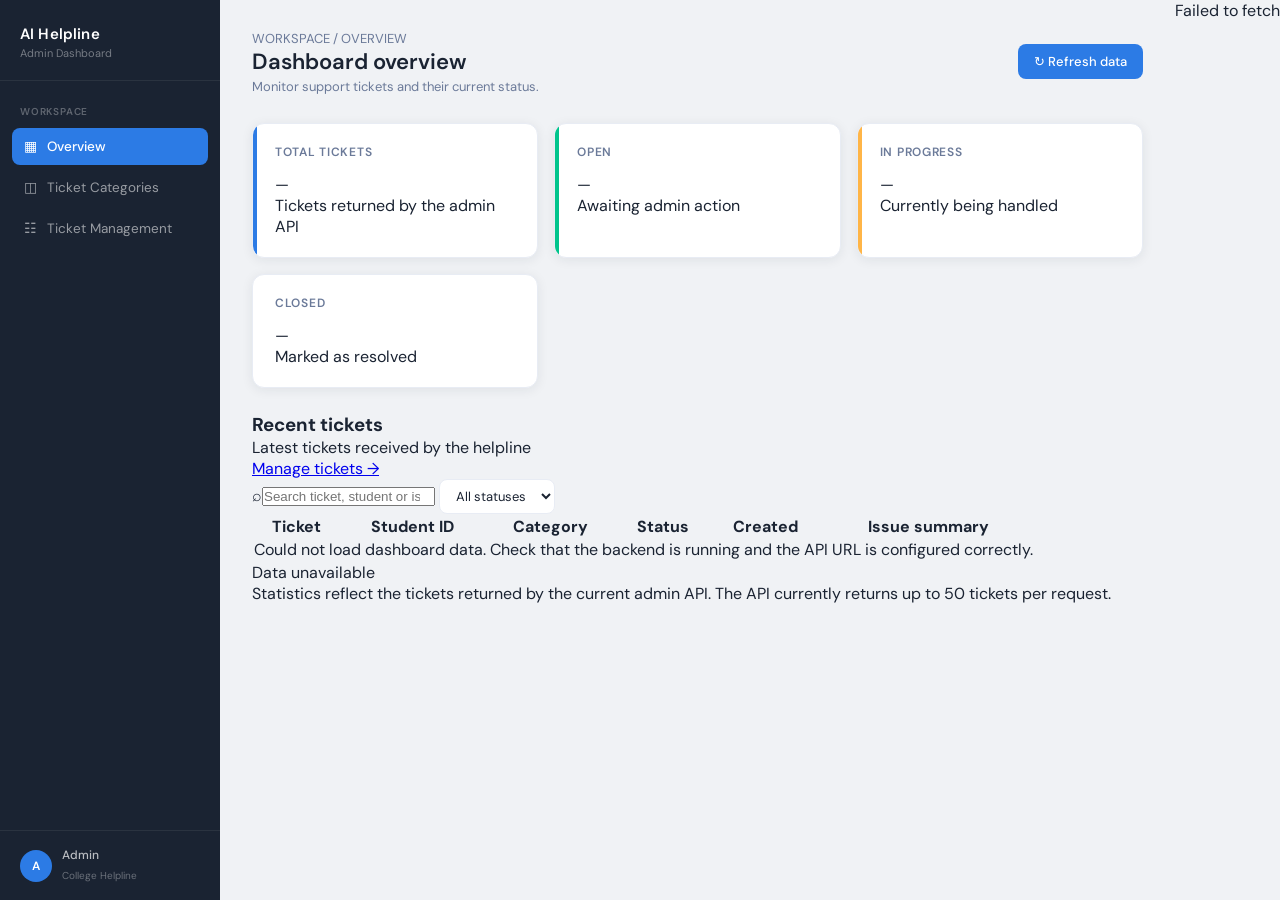
==== commit b6713e0d: "Polish admin overview with accurate ticket metrics and searchable recent tickets" ====
--- a/frontend/index.html
+++ b/frontend/index.html
@@ -3,172 +3,105 @@
 <head>
   <meta charset="UTF-8">
   <meta name="viewport" content="width=device-width, initial-scale=1.0">
-  <title>Call Details — AI Helpline</title>
+  <meta name="description" content="AI Helpline administration dashboard">
+  <title>Overview — AI Helpline</title>
   <link rel="stylesheet" href="style.css">
 </head>
 <body>
-
-<!-- SIDEBAR -->
 <aside class="sidebar">
-  <div class="sidebar-brand">
-    <h1>AI Helpline</h1>
-    <p>Admin Dashboard</p>
-  </div>
-  <nav class="sidebar-nav">
-    <span class="nav-label">Menu</span>
-    <a href="index.html" class="nav-item active" data-page="index.html">
-      <svg fill="none" viewBox="0 0 24 24" stroke="currentColor" stroke-width="2"><rect x="3" y="3" width="7" height="7" rx="1"/><rect x="14" y="3" width="7" height="7" rx="1"/><rect x="3" y="14" width="7" height="7" rx="1"/><rect x="14" y="14" width="7" height="7" rx="1"/></svg>
-      Call Details
-    </a>
-    <a href="tickets.html" class="nav-item" data-page="tickets.html">
-      <svg fill="none" viewBox="0 0 24 24" stroke="currentColor" stroke-width="2"><path d="M15 5v2M15 11v2M15 17v2M5 5h14a2 2 0 012 2v3a2 2 0 000 4v3a2 2 0 01-2 2H5a2 2 0 01-2-2v-3a2 2 0 000-4V7a2 2 0 012-2z"/></svg>
-      Ticket Categories
-    </a>
-    <a href="ticket-list.html" class="nav-item" data-page="ticket-list.html">
-      <svg fill="none" viewBox="0 0 24 24" stroke="currentColor" stroke-width="2"><path d="M9 5H7a2 2 0 00-2 2v12a2 2 0 002 2h10a2 2 0 002-2V7a2 2 0 00-2-2h-2M9 5a2 2 0 002 2h2a2 2 0 002-2M9 5a2 2 0 012-2h2a2 2 0 012 2"/></svg>
-      Ticket List
-    </a>
+  <div class="sidebar-brand"><h1>AI Helpline</h1><p>Admin Dashboard</p></div>
+  <nav class="sidebar-nav" aria-label="Main navigation">
+    <span class="nav-label">Workspace</span>
+    <a href="index.html" class="nav-item" data-page="index.html">▦ <span>Overview</span></a>
+    <a href="tickets.html" class="nav-item" data-page="tickets.html">◫ <span>Ticket Categories</span></a>
+    <a href="ticket-list.html" class="nav-item" data-page="ticket-list.html">☷ <span>Ticket Management</span></a>
   </nav>
-  <div class="sidebar-footer">
-    <div class="avatar">A</div>
-    <div class="avatar-info">
-      <p>Admin</p>
-      <span>College Helpline</span>
-    </div>
-  </div>
+  <div class="sidebar-footer"><div class="avatar">A</div><div class="avatar-info"><p>Admin</p><span>College Helpline</span></div></div>
 </aside>
 
-<!-- MAIN -->
 <main class="main">
-  <div class="page-header">
-    <div>
-      <h2>Call Details</h2>
-      <p>Overview of all incoming calls and tickets</p>
+  <header class="page-header">
+    <div><p class="eyebrow">WORKSPACE / OVERVIEW</p><h2>Dashboard overview</h2><p>Monitor support tickets and their current status.</p></div>
+    <button class="btn btn-primary" id="refreshButton" type="button">↻ Refresh data</button>
+  </header>
+
+  <section class="stats-grid overview-stats" aria-label="Ticket statistics">
+    <article class="stat-card blue"><div class="stat-card-title">Total tickets</div><div class="stat-number" id="stat-total">—</div><p class="stat-hint">Tickets returned by the admin API</p></article>
+    <article class="stat-card green"><div class="stat-card-title">Open</div><div class="stat-number" id="stat-open">—</div><p class="stat-hint">Awaiting admin action</p></article>
+    <article class="stat-card orange"><div class="stat-card-title">In progress</div><div class="stat-number" id="stat-progress">—</div><p class="stat-hint">Currently being handled</p></article>
+    <article class="stat-card purple"><div class="stat-card-title">Closed</div><div class="stat-number" id="stat-closed">—</div><p class="stat-hint">Marked as resolved</p></article>
+  </section>
+
+  <section class="panel">
+    <div class="section-heading"><div><h3>Recent tickets</h3><p>Latest tickets received by the helpline</p></div><a class="text-link" href="ticket-list.html">Manage tickets →</a></div>
+    <div class="toolbar">
+      <label class="search-control"><span aria-hidden="true">⌕</span><input id="ticketSearch" type="search" placeholder="Search ticket, student or issue…" autocomplete="off"></label>
+      <select class="filter-select" id="statusFilter" aria-label="Filter by ticket status">
+        <option value="all">All statuses</option><option value="Open">Open</option><option value="In Progress">In progress</option><option value="Closed">Closed</option>
+      </select>
     </div>
-    <select class="filter-select" id="filterSelect">
-      <option value="all">All Calls</option>
-      <option value="today">Today</option>
-      <option value="week">This Week</option>
-    </select>
-  </div>
-
-  <!-- STATS -->
-  <div class="stats-grid">
-    <div class="stat-card blue">
-      <div class="stat-card-title">Monthly Calls</div>
-      <div class="stat-row">
-        <div class="stat-item">
-          <label>Total Tickets</label>
-          <div class="val blue" id="monthly-total">—</div>
-        </div>
-        <div class="stat-item">
-          <label>Open</label>
-          <div class="val green" id="monthly-open">—</div>
-        </div>
-        <div class="stat-item">
-          <label>Closed</label>
-          <div class="val red" id="monthly-closed">—</div>
-        </div>
-      </div>
+    <div class="table-scroll">
+      <table>
+        <thead><tr><th>Ticket</th><th>Student ID</th><th>Category</th><th>Status</th><th>Created</th><th>Issue summary</th></tr></thead>
+        <tbody id="recentTickets"><tr><td colspan="6" class="loading">Loading tickets…</td></tr></tbody>
+      </table>
     </div>
-
-    <div class="stat-card green">
-      <div class="stat-card-title">Today's Calls</div>
-      <div class="stat-row">
-        <div class="stat-item">
-          <label>Tickets Generated</label>
-          <div class="val green" id="today-tickets">—</div>
-        </div>
-        <div class="stat-item">
-          <label>In Progress</label>
-          <div class="val blue" id="today-progress">—</div>
-        </div>
-      </div>
-    </div>
-
-    <div class="stat-card orange">
-      <div class="stat-card-title">Weekly Calls</div>
-      <div class="stat-row">
-        <div class="stat-item">
-          <label>Tickets Generated</label>
-          <div class="val dark" id="weekly-tickets">—</div>
-        </div>
-        <div class="stat-item">
-          <label>Closed</label>
-          <div class="val green" id="weekly-closed">—</div>
-        </div>
-      </div>
-    </div>
-  </div>
-
-  <!-- CALL LOGS TABLE -->
-  <div class="filter-bar">
-    <h3>Call Logs</h3>
-    <span style="font-size:12px;color:var(--text-muted)" id="last-updated"></span>
-  </div>
-
-  <div class="table-card">
-    <table>
-      <thead>
-        <tr>
-          <th>#</th>
-          <th>Ticket ID</th>
-          <th>Participant ID</th>
-          <th>Category</th>
-          <th>Status</th>
-          <th>Created</th>
-          <th>Summary</th>
-        </tr>
-      </thead>
-      <tbody id="callLogsBody">
-        <tr><td colspan="7" class="loading">Loading call logs...</td></tr>
-      </tbody>
-    </table>
-  </div>
+    <div class="table-footer"><span id="resultCount">Loading…</span><span id="lastUpdated" aria-live="polite"></span></div>
+  </section>
+  <p class="dashboard-footnote">Statistics reflect the tickets returned by the current admin API. The API currently returns up to 50 tickets per request.</p>
 </main>
 
 <script src="app.js"></script>
 <script>
-async function loadPage() {
-  const stats = await fetchTicketStats();
-  const tickets = await fetchTickets();
+let tickets = [];
+const byId = id => document.getElementById(id);
 
-  // Stats cards
-  document.getElementById('monthly-total').textContent   = stats.total ?? 0;
-  document.getElementById('monthly-open').textContent    = stats.open  ?? 0;
-  document.getElementById('monthly-closed').textContent  = stats.closed ?? 0;
-  document.getElementById('today-tickets').textContent   = stats.total ?? 0;
-  document.getElementById('today-progress').textContent  = stats.in_progress ?? 0;
-  document.getElementById('weekly-tickets').textContent  = stats.total ?? 0;
-  document.getElementById('weekly-closed').textContent   = stats.closed ?? 0;
-
-  // Last updated
-  document.getElementById('last-updated').textContent =
-    'Updated ' + new Date().toLocaleTimeString('en-IN', { hour: '2-digit', minute: '2-digit' });
-
-  // Table
-  const tbody = document.getElementById('callLogsBody');
-  if (!tickets.length) {
-    tbody.innerHTML = `<tr><td colspan="7" class="loading">No call logs yet</td></tr>`;
-    return;
-  }
-
-  tbody.innerHTML = tickets.map((t, i) => `
+function renderTickets() {
+  const query = byId("ticketSearch").value.trim().toLowerCase();
+  const status = byId("statusFilter").value;
+  const filtered = tickets.filter(ticket => {
+    const haystack = [ticket.id, ticket.student_id, ticket.student_name, ticket.category, ticket.issue].join(" ").toLowerCase();
+    return (!query || haystack.includes(query)) && (status === "all" || ticket.status === status);
+  });
+  byId("resultCount").textContent = `${filtered.length} ticket${filtered.length === 1 ? "" : "s"} shown`;
+  byId("recentTickets").innerHTML = filtered.length ? filtered.map(ticket => `
     <tr>
-      <td style="color:var(--text-muted);font-size:12px">${i + 1}</td>
-      <td><span class="mono">#${t.id}</span></td>
-      <td><span class="mono">${t.student_id || '—'}</span></td>
-      <td>${categoryEmoji(t.category)} ${t.category || '—'}</td>
-      <td>${statusBadge(t.status)}</td>
-      <td style="font-size:12px;color:var(--text-secondary)">${formatDate(t.created_at)}</td>
-      <td><span class="summary-text">${truncate(t.issue, 55)}</span></td>
-    </tr>
-  `).join('');
+      <td><a class="mono" href="ticket-list.html?ticket=${encodeURIComponent(ticket.id)}">#${escapeHtml(ticket.id)}</a></td>
+      <td>${escapeHtml(ticket.student_id || "—")}</td>
+      <td>${escapeHtml(categoryEmoji(ticket.category))} ${escapeHtml(ticket.category || "Other")}</td>
+      <td>${statusBadge(ticket.status)}</td>
+      <td>${escapeHtml(formatDate(ticket.created_at))}<span class="cell-subtext">${escapeHtml(formatTime(ticket.created_at))}</span></td>
+      <td class="summary-cell" title="${escapeHtml(ticket.issue || "")}">${escapeHtml(truncate(ticket.issue, 72))}</td>
+    </tr>`).join("") : '<tr><td colspan="6" class="empty-state">No matching tickets found.</td></tr>';
 }
 
-loadPage();
-setInterval(loadPage, 30000); // auto refresh every 30s
+async function loadDashboard() {
+  const button = byId("refreshButton");
+  button.disabled = true;
+  button.textContent = "Refreshing…";
+  try {
+    const [stats, data] = await Promise.all([fetchTicketStats(), fetchTickets()]);
+    tickets = Array.isArray(data) ? data : [];
+    byId("stat-total").textContent = stats.total ?? tickets.length;
+    byId("stat-open").textContent = stats.open ?? 0;
+    byId("stat-progress").textContent = stats.in_progress ?? 0;
+    byId("stat-closed").textContent = stats.closed ?? 0;
+    renderTickets();
+    byId("lastUpdated").textContent = `Updated at ${new Date().toLocaleTimeString("en-IN", {hour:"2-digit", minute:"2-digit"})}`;
+  } catch (error) {
+    byId("recentTickets").innerHTML = '<tr><td colspan="6" class="error-state">Could not load dashboard data. Check that the backend is running and the API URL is configured correctly.</td></tr>';
+    byId("resultCount").textContent = "Data unavailable";
+    showToast(error.message || "Unable to load dashboard", "error");
+  } finally {
+    button.disabled = false;
+    button.textContent = "↻ Refresh data";
+  }
+}
+
+byId("refreshButton").addEventListener("click", loadDashboard);
+byId("ticketSearch").addEventListener("input", renderTickets);
+byId("statusFilter").addEventListener("change", renderTickets);
+loadDashboard();
 </script>
-
 </body>
-</html>
+</html>
--- a/frontend/style.css
+++ b/frontend/style.css
@@ -1,756 +1,502 @@
-/* 
-   ROOT & RESET
-*/
+@import url('https://fonts.googleapis.com/css2?family=DM+Sans:wght@300;400;500;600&family=DM+Mono:wght@400;500&display=swap');
+
 *, *::before, *::after { box-sizing: border-box; margin: 0; padding: 0; }
-
+/* Root Variables */
 :root {
-  --bg:           #0d1117;
-  --bg-glass:     rgba(255,255,255,0.035);
-  --bg-glass-h:   rgba(255,255,255,0.06);
-  --surface:      #131920;
-  --surface2:     #1a2332;
-  --border:       rgba(255,255,255,0.07);
-  --border-h:     rgba(99,210,190,0.3);
-
-  --teal:         #63d2be;
-  --teal-dim:     rgba(99,210,190,0.15);
-  --teal-glow:    rgba(99,210,190,0.08);
-  --teal-dark:    #3ab8a2;
-
-  --sage:         #8bbcb4;
-  --mint:         #b2ece4;
-
-  --text:         #e2eaf0;
-  --text-mid:     #8fa3b0;
-  --text-dim:     #4e6473;
-
-  --user-bg:      linear-gradient(135deg, #1e3a4a 0%, #163040 100%);
-  --ai-bg:        rgba(255,255,255,0.04);
-
-  --danger:       #e07070;
-  --warn:         #e8c97a;
-  --success:      #63d2be;
-
-  --radius:       14px;
-  --radius-sm:    8px;
-  --radius-lg:    20px;
-  --radius-xl:    28px;
-
-  --sidebar-w:    260px;
-  --shadow:       0 8px 32px rgba(0,0,0,0.4);
-  --shadow-teal:  0 0 24px rgba(99,210,190,0.12);
-}
-
-html { font-size: 15px; }
+  --bg:        #F0F2F5;
+  --surface:   #FFFFFF;
+  --sidebar:   #1A2332;
+  --sidebar-hover: #243044;
+  --sidebar-active: #2C7BE5;
+  --primary:   #2C7BE5;
+  --primary-light: #EAF2FF;
+  --success:   #00C48C;
+  --success-light: #E6FAF5;
+  --danger:    #FF5C5C;
+  --danger-light: #FFF0F0;
+  --warning:   #FFB547;
+  --warning-light: #FFF8ED;
+  --text-primary: #1A2332;
+  --text-secondary: #6B7A99;
+  --text-muted: #A0ABBE;
+  --border:    #E8ECF4;
+  --radius:    12px;
+  --radius-sm: 8px;
+  --shadow:    0 2px 12px rgba(26,35,50,0.08);
+  --shadow-md: 0 4px 24px rgba(26,35,50,0.12);
+  --font: 'DM Sans', sans-serif;
+  --font-mono: 'DM Mono', monospace;
+}
 
 body {
-  font-family: 'DM Sans', sans-serif;
+  font-family: var(--font);
   background: var(--bg);
-  color: var(--text);
+  color: var(--text-primary);
   min-height: 100vh;
   display: flex;
-  overflow: hidden;
-}
-
-/* 
-  AMBIENT BACKGROUND
-*/
-.bg-blob {
-  position: fixed;
-  border-radius: 50%;
-  filter: blur(90px);
-  pointer-events: none;
-  z-index: 0;
-  opacity: 0.4;
-}
-.blob-1 {
-  width: 500px; height: 500px;
-  background: radial-gradient(circle, rgba(99,210,190,0.18) 0%, transparent 70%);
-  top: -150px; left: -100px;
-  animation: blobDrift 18s ease-in-out infinite alternate;
-}
-.blob-2 {
-  width: 400px; height: 400px;
-  background: radial-gradient(circle, rgba(59,130,190,0.12) 0%, transparent 70%);
-  bottom: -100px; right: 200px;
-  animation: blobDrift 22s ease-in-out infinite alternate-reverse;
-}
-.blob-3 {
-  width: 300px; height: 300px;
-  background: radial-gradient(circle, rgba(139,188,180,0.1) 0%, transparent 70%);
-  top: 50%; right: -80px;
-  animation: blobDrift 15s ease-in-out infinite alternate;
-}
-@keyframes blobDrift {
-  0%   { transform: translate(0,0) scale(1); }
-  100% { transform: translate(30px,20px) scale(1.05); }
-}
-
-/* 
-   SIDEBAR
-*/
+}
+
+/* ── SIDEBAR ── */
 .sidebar {
+  width: 220px;
+  min-height: 100vh;
+  background: var(--sidebar);
+  display: flex;
+  flex-direction: column;
   position: fixed;
   top: 0; left: 0;
-  width: var(--sidebar-w);
-  height: 100vh;
-  background: rgba(13,17,23,0.85);
-  backdrop-filter: blur(20px);
-  -webkit-backdrop-filter: blur(20px);
-  border-right: 1px solid var(--border);
-  display: flex;
-  flex-direction: column;
-  padding: 28px 20px;
-  gap: 32px;
   z-index: 100;
 }
 
-.sidebar-logo {
-  display: flex;
-  align-items: center;
-  gap: 12px;
-  padding-bottom: 8px;
-}
-.logo-icon {
-  width: 40px; height: 40px;
-  color: var(--teal);
-  flex-shrink: 0;
-}
-.logo-icon svg { width: 100%; height: 100%; }
-.logo-title {
-  font-family: 'DM Serif Display', serif;
-  font-size: 1.05rem;
-  color: var(--text);
+.sidebar-brand {
+  padding: 24px 20px 20px;
+  border-bottom: 1px solid rgba(255,255,255,0.07);
+}
+
+.sidebar-brand h1 {
+  font-size: 15px;
+  font-weight: 600;
+  color: #fff;
   letter-spacing: 0.01em;
 }
-.logo-sub {
-  font-size: 0.72rem;
-  color: var(--text-dim);
-  letter-spacing: 0.04em;
-  text-transform: uppercase;
-  margin-top: 1px;
+
+.sidebar-brand p {
+  font-size: 11px;
+  color: rgba(255,255,255,0.4);
+  margin-top: 2px;
 }
 
 .sidebar-nav {
+  padding: 16px 12px;
+  flex: 1;
   display: flex;
   flex-direction: column;
   gap: 4px;
-  flex: 1;
-}
+}
+
 .nav-label {
-  font-size: 0.68rem;
-  color: var(--text-dim);
+  font-size: 10px;
+  font-weight: 600;
+  color: rgba(255,255,255,0.3);
+  letter-spacing: 0.08em;
   text-transform: uppercase;
-  letter-spacing: 0.1em;
-  margin-bottom: 6px;
-  padding-left: 10px;
-}
+  padding: 8px 8px 6px;
+}
+
 .nav-item {
   display: flex;
   align-items: center;
   gap: 10px;
   padding: 10px 12px;
   border-radius: var(--radius-sm);
-  color: var(--text-mid);
+  color: rgba(255,255,255,0.55);
   text-decoration: none;
-  font-size: 0.88rem;
+  font-size: 13.5px;
+  font-weight: 400;
+  transition: all 0.15s ease;
+  cursor: pointer;
+}
+
+.nav-item:hover {
+  background: var(--sidebar-hover);
+  color: rgba(255,255,255,0.85);
+}
+
+.nav-item.active {
+  background: var(--sidebar-active);
+  color: #fff;
   font-weight: 500;
-  transition: all 0.2s ease;
-  border: 1px solid transparent;
-}
-.nav-item svg { width: 17px; height: 17px; flex-shrink: 0; }
-.nav-item:hover {
-  background: var(--bg-glass-h);
-  color: var(--text);
-  border-color: var(--border);
-}
-.nav-item.active {
-  background: var(--teal-dim);
-  color: var(--teal);
-  border-color: rgba(99,210,190,0.2);
-}
-
-.sidebar-status {
+}
+
+.nav-item svg {
+  width: 16px;
+  height: 16px;
+  flex-shrink: 0;
+  opacity: 0.8;
+}
+
+.nav-item.active svg { opacity: 1; }
+
+.sidebar-footer {
+  padding: 16px 20px;
+  border-top: 1px solid rgba(255,255,255,0.07);
   display: flex;
   align-items: center;
   gap: 10px;
-  padding: 12px 14px;
-  background: var(--bg-glass);
-  border: 1px solid var(--border);
-  border-radius: var(--radius-sm);
-}
-.status-dot {
-  width: 8px; height: 8px;
+}
+
+.avatar {
+  width: 32px;
+  height: 32px;
   border-radius: 50%;
-  background: var(--text-dim);
+  background: var(--sidebar-active);
+  display: flex;
+  align-items: center;
+  justify-content: center;
+  font-size: 12px;
+  font-weight: 600;
+  color: #fff;
   flex-shrink: 0;
-  transition: background 0.3s;
-}
-.status-dot.online  { background: var(--success); box-shadow: 0 0 8px rgba(99,210,190,0.5); }
-.status-dot.offline { background: var(--danger); }
-.status-label {
-  font-size: 0.7rem;
-  color: var(--text-dim);
+}
+
+.avatar-info p { font-size: 12px; color: rgba(255,255,255,0.7); font-weight: 500; }
+.avatar-info span { font-size: 10px; color: rgba(255,255,255,0.35); }
+
+/* ── MAIN CONTENT ── */
+.main {
+  margin-left: 220px;
+  flex: 1;
+  padding: 28px 32px;
+  min-height: 100vh;
+}
+
+/* ── PAGE HEADER ── */
+.page-header {
+  display: flex;
+  align-items: center;
+  justify-content: space-between;
+  margin-bottom: 28px;
+}
+
+.page-header h2 {
+  font-size: 22px;
+  font-weight: 600;
+  color: var(--text-primary);
+}
+
+.page-header p {
+  font-size: 13px;
+  color: var(--text-secondary);
+  margin-top: 2px;
+}
+
+/* ── STAT CARDS ── */
+.stats-grid {
+  display: grid;
+  grid-template-columns: repeat(3, 1fr);
+  gap: 16px;
+  margin-bottom: 24px;
+}
+
+.stat-card {
+  background: var(--surface);
+  border-radius: var(--radius);
+  padding: 20px 22px;
+  box-shadow: var(--shadow);
+  border: 1px solid var(--border);
+  position: relative;
+  overflow: hidden;
+}
+
+.stat-card::before {
+  content: '';
+  position: absolute;
+  top: 0; left: 0;
+  width: 4px;
+  height: 100%;
+  border-radius: 4px 0 0 4px;
+}
+
+.stat-card.blue::before  { background: var(--primary); }
+.stat-card.green::before { background: var(--success); }
+.stat-card.orange::before{ background: var(--warning); }
+
+.stat-card-title {
+  font-size: 12px;
+  font-weight: 600;
+  color: var(--text-secondary);
   text-transform: uppercase;
   letter-spacing: 0.06em;
-}
-.status-value {
-  font-size: 0.82rem;
-  color: var(--text-mid);
+  margin-bottom: 14px;
+}
+
+.stat-row {
+  display: flex;
+  gap: 20px;
+}
+
+.stat-item label {
+  display: block;
+  font-size: 11px;
+  color: var(--text-muted);
+  margin-bottom: 4px;
+}
+
+.stat-item .val {
+  font-size: 26px;
+  font-weight: 600;
+  line-height: 1;
+}
+
+.stat-item .val.green { color: var(--success); }
+.stat-item .val.red   { color: var(--danger); }
+.stat-item .val.blue  { color: var(--primary); }
+.stat-item .val.dark  { color: var(--text-primary); }
+
+/* ── FILTER BAR ── */
+.filter-bar {
+  display: flex;
+  align-items: center;
+  justify-content: space-between;
+  margin-bottom: 16px;
+}
+
+.filter-bar h3 {
+  font-size: 15px;
+  font-weight: 600;
+}
+
+.filter-select {
+  font-family: var(--font);
+  font-size: 13px;
+  padding: 7px 12px;
+  border: 1px solid var(--border);
+  border-radius: var(--radius-sm);
+  background: var(--surface);
+  color: var(--text-primary);
+  cursor: pointer;
+  outline: none;
+}
+
+/* ── TABLE ── */
+.table-card {
+  background: var(--surface);
+  border-radius: var(--radius);
+  box-shadow: var(--shadow);
+  border: 1px solid var(--border);
+  overflow: hidden;
+}
+
+.table-card table {
+  width: 100%;
+  border-collapse: collapse;
+  font-size: 13.5px;
+}
+
+.table-card thead th {
+  padding: 13px 18px;
+  text-align: left;
+  font-size: 11px;
+  font-weight: 600;
+  color: var(--text-muted);
+  text-transform: uppercase;
+  letter-spacing: 0.06em;
+  background: #FAFBFD;
+  border-bottom: 1px solid var(--border);
+}
+
+.table-card tbody td {
+  padding: 13px 18px;
+  border-bottom: 1px solid var(--border);
+  color: var(--text-primary);
+  vertical-align: middle;
+}
+
+.table-card tbody tr:last-child td { border-bottom: none; }
+.table-card tbody tr:hover { background: #FAFBFD; }
+
+.mono { font-family: var(--font-mono); font-size: 12px; color: var(--primary); }
+
+.badge {
+  display: inline-block;
+  padding: 3px 9px;
+  border-radius: 20px;
+  font-size: 11px;
   font-weight: 500;
 }
 
-.session-card {
-  padding: 14px;
-  background: var(--bg-glass);
-  border: 1px solid var(--border);
+.badge-open    { background: var(--primary-light); color: var(--primary); }
+.badge-closed  { background: var(--success-light); color: var(--success); }
+.badge-progress{ background: var(--warning-light); color: var(--warning); }
+
+.summary-text {
+  color: var(--text-secondary);
+  font-size: 13px;
+  max-width: 380px;
+  white-space: nowrap;
+  overflow: hidden;
+  text-overflow: ellipsis;
+}
+
+/* ── CATEGORY CARDS ── */
+.category-grid {
+  display: grid;
+  grid-template-columns: repeat(2, 1fr);
+  gap: 16px;
+}
+
+.category-card {
+  background: var(--surface);
   border-radius: var(--radius);
-}
-.session-label {
-  font-size: 0.68rem;
-  color: var(--text-dim);
-  text-transform: uppercase;
-  letter-spacing: 0.08em;
-  margin-bottom: 6px;
-}
-.session-id {
-  font-family: 'DM Sans', monospace;
-  font-size: 0.78rem;
-  color: var(--teal);
-  letter-spacing: 0.04em;
-  word-break: break-all;
-  margin-bottom: 10px;
-}
-.new-session-btn {
-  width: 100%;
-  padding: 7px;
-  background: transparent;
-  border: 1px solid var(--border-h);
-  border-radius: var(--radius-sm);
-  color: var(--teal);
-  font-size: 0.8rem;
-  font-family: 'DM Sans', sans-serif;
+  padding: 22px 24px;
+  box-shadow: var(--shadow);
+  border: 1px solid var(--border);
+  display: flex;
+  align-items: center;
+  gap: 18px;
   cursor: pointer;
-  transition: all 0.2s ease;
-}
-.new-session-btn:hover {
-  background: var(--teal-dim);
-}
-
-/*
-  MAIN CONTENT
-*/
-.main {
-  margin-left: var(--sidebar-w);
-  flex: 1;
-  height: 100vh;
-  overflow: hidden;
-  display: flex;
-  flex-direction: column;
-  position: relative;
-  z-index: 1;
-}
-
-.page {
-  display: none;
-  flex-direction: column;
-  height: 100%;
-  padding: 32px 36px;
-  gap: 24px;
-  overflow: hidden;
-}
-.page.active { display: flex; }
-
-/* 
-   PAGE HEADER
-*/
-.page-header {
-  display: flex;
-  align-items: flex-start;
-  justify-content: space-between;
+  transition: all 0.18s ease;
+  text-decoration: none;
+}
+
+.category-card:hover {
+  box-shadow: var(--shadow-md);
+  transform: translateY(-2px);
+  border-color: var(--primary);
+}
+
+.cat-icon {
+  width: 52px;
+  height: 52px;
+  border-radius: var(--radius-sm);
+  display: flex;
+  align-items: center;
+  justify-content: center;
   flex-shrink: 0;
-}
-.page-title {
-  font-family: 'DM Serif Display', serif;
-  font-size: 1.9rem;
-  color: var(--text);
-  letter-spacing: -0.01em;
-  line-height: 1.1;
-}
-.page-subtitle {
-  color: var(--text-dim);
-  font-size: 0.85rem;
-  margin-top: 4px;
-}
-.btn-ghost {
-  padding: 8px 16px;
-  background: transparent;
-  border: 1px solid var(--border);
-  border-radius: var(--radius-sm);
-  color: var(--text-mid);
-  font-size: 0.82rem;
-  font-family: 'DM Sans', sans-serif;
-  cursor: pointer;
-  transition: all 0.2s ease;
-}
-.btn-ghost:hover {
-  border-color: var(--border-h);
-  color: var(--teal);
-  background: var(--teal-glow);
-}
-
-/* 
-   CHAT WINDOW
-*/
-.chat-window {
-  flex: 1;
-  overflow-y: auto;
-  display: flex;
-  flex-direction: column;
+  font-size: 22px;
+}
+
+.cat-icon.fees    { background: #EAF2FF; }
+.cat-icon.tech    { background: #FFF0F0; }
+.cat-icon.doc     { background: #EAF2FF; }
+.cat-icon.exam    { background: #E6FAF5; }
+.cat-icon.hostel  { background: #FFF8ED; }
+.cat-icon.other   { background: #F5F0FF; }
+
+.cat-info h3 { font-size: 15px; font-weight: 600; margin-bottom: 4px; }
+.cat-info p  { font-size: 13px; color: var(--text-secondary); }
+.cat-info .count { font-size: 22px; font-weight: 600; color: var(--primary); margin-top: 2px; }
+
+/* ── TICKET LIST ── */
+.ticket-layout {
+  display: grid;
+  grid-template-columns: 1fr 360px;
   gap: 16px;
-  padding-right: 4px;
-}
-.chat-window::-webkit-scrollbar { width: 4px; }
-.chat-window::-webkit-scrollbar-track { background: transparent; }
-.chat-window::-webkit-scrollbar-thumb { background: var(--border); border-radius: 2px; }
-
-/* Welcome screen */
-.chat-welcome {
-  flex: 1;
-  display: flex;
-  flex-direction: column;
-  align-items: center;
-  justify-content: center;
-  text-align: center;
-  gap: 16px;
-  padding: 40px 20px;
-}
-.welcome-icon {
-  width: 72px; height: 72px;
-  color: var(--teal);
-  animation: pulse 3s ease-in-out infinite;
-}
-.welcome-icon svg { width: 100%; height: 100%; }
-@keyframes pulse {
-  0%, 100% { opacity: 0.7; transform: scale(1); }
-  50%       { opacity: 1;   transform: scale(1.04); }
-}
-.chat-welcome h2 {
-  font-family: 'DM Serif Display', serif;
-  font-size: 1.5rem;
-  color: var(--text);
-}
-.chat-welcome p {
-  color: var(--text-mid);
-  font-size: 0.88rem;
-  max-width: 380px;
-  line-height: 1.6;
-}
-.suggestion-chips {
-  display: flex;
-  flex-wrap: wrap;
-  gap: 8px;
-  justify-content: center;
-  margin-top: 8px;
-}
-.chip {
-  padding: 7px 14px;
-  background: var(--bg-glass);
-  border: 1px solid var(--border);
-  border-radius: 99px;
-  color: var(--text-mid);
-  font-size: 0.8rem;
-  font-family: 'DM Sans', sans-serif;
-  cursor: pointer;
-  transition: all 0.2s ease;
-}
-.chip:hover {
-  background: var(--teal-dim);
-  border-color: var(--border-h);
-  color: var(--teal);
-  transform: translateY(-1px);
-}
-
-/* Chat bubbles */
-.chat-message {
-  display: flex;
-  gap: 12px;
-  animation: msgIn 0.3s ease;
-  max-width: 88%;
-}
-@keyframes msgIn {
-  from { opacity: 0; transform: translateY(10px); }
-  to   { opacity: 1; transform: translateY(0); }
-}
-.chat-message.user { align-self: flex-end; flex-direction: row-reverse; }
-.chat-message.ai   { align-self: flex-start; }
-
-.msg-avatar {
-  width: 32px; height: 32px;
-  border-radius: 50%;
-  display: flex; align-items: center; justify-content: center;
-  font-size: 0.75rem;
-  font-weight: 600;
-  flex-shrink: 0;
-  margin-top: 2px;
-}
-.user .msg-avatar {
-  background: linear-gradient(135deg, var(--teal-dark), var(--sage));
-  color: #0d1117;
-}
-.ai .msg-avatar {
-  background: var(--surface2);
-  color: var(--teal);
-  border: 1px solid var(--border);
-}
-
-.msg-body { display: flex; flex-direction: column; gap: 4px; }
-
-.msg-bubble {
-  padding: 12px 16px;
-  border-radius: var(--radius);
-  font-size: 0.88rem;
-  line-height: 1.65;
-}
-.user .msg-bubble {
-  background: var(--user-bg);
-  border: 1px solid rgba(99,210,190,0.12);
-  border-bottom-right-radius: 4px;
-  color: var(--mint);
-}
-.ai .msg-bubble {
-  background: var(--ai-bg);
-  border: 1px solid var(--border);
-  border-bottom-left-radius: 4px;
-  color: var(--text);
-}
-
-.msg-time {
-  font-size: 0.68rem;
-  color: var(--text-dim);
-  padding: 0 4px;
-}
-.user .msg-time { text-align: right; }
-
-/* Typing indicator */
-.typing-indicator {
-  display: flex;
-  align-items: center;
-  gap: 4px;
-  padding: 14px 16px;
-  background: var(--ai-bg);
-  border: 1px solid var(--border);
-  border-radius: var(--radius);
-  border-bottom-left-radius: 4px;
-  width: fit-content;
-}
-.typing-dot {
-  width: 6px; height: 6px;
-  border-radius: 50%;
-  background: var(--teal);
-  animation: typingBounce 1.2s ease-in-out infinite;
-}
-.typing-dot:nth-child(2) { animation-delay: 0.2s; }
-.typing-dot:nth-child(3) { animation-delay: 0.4s; }
-@keyframes typingBounce {
-  0%, 60%, 100% { transform: translateY(0); opacity: 0.4; }
-  30%            { transform: translateY(-6px); opacity: 1; }
-}
-
-/* 
-  INPUT AREA
-*/
-.input-area {
-  flex-shrink: 0;
-  background: var(--surface);
-  border: 1px solid var(--border);
-  border-radius: var(--radius-lg);
-  padding: 16px 18px;
-  transition: border-color 0.2s;
-}
-.input-area:focus-within {
-  border-color: var(--border-h);
-  box-shadow: var(--shadow-teal);
-}
-
-.input-row {
-  display: flex;
-  align-items: flex-end;
+  align-items: start;
+}
+
+.search-bar {
+  display: flex;
+  align-items: center;
   gap: 10px;
-}
-
-.text-input-wrap { flex: 1; }
-.text-input-wrap textarea {
-  width: 100%;
-  background: transparent;
+  background: var(--surface);
+  border: 1px solid var(--border);
+  border-radius: var(--radius-sm);
+  padding: 9px 14px;
+  margin-bottom: 14px;
+}
+
+.search-bar input {
   border: none;
   outline: none;
-  color: var(--text);
-  font-family: 'DM Sans', sans-serif;
-  font-size: 0.9rem;
-  line-height: 1.5;
-  resize: none;
-  max-height: 120px;
-  overflow-y: auto;
-}
-.text-input-wrap textarea::placeholder { color: var(--text-dim); }
-.text-input-wrap textarea::-webkit-scrollbar { width: 3px; }
-.text-input-wrap textarea::-webkit-scrollbar-thumb { background: var(--border); }
-
-/* Mic button */
-.mic-btn {
-  position: relative;
-  width: 44px; height: 44px;
-  border-radius: 50%;
-  background: var(--bg-glass);
-  border: 1.5px solid var(--border);
-  color: var(--text-mid);
+  font-family: var(--font);
+  font-size: 13.5px;
+  color: var(--text-primary);
+  background: transparent;
+  flex: 1;
+}
+
+.search-bar input::placeholder { color: var(--text-muted); }
+
+.ticket-item {
+  background: var(--surface);
+  border: 1px solid var(--border);
+  border-radius: var(--radius-sm);
+  padding: 14px 16px;
+  margin-bottom: 10px;
   cursor: pointer;
-  display: flex; align-items: center; justify-content: center;
-  transition: all 0.2s ease;
-  flex-shrink: 0;
-}
-.mic-btn:hover {
-  border-color: var(--border-h);
-  color: var(--teal);
-  background: var(--teal-glow);
-}
-.mic-btn.listening {
-  background: var(--teal-dim);
-  border-color: var(--teal);
-  color: var(--teal);
-  box-shadow: 0 0 16px rgba(99,210,190,0.25);
-}
-.mic-icon { width: 18px; height: 18px; position: relative; z-index: 1; }
-
-.mic-ring {
-  position: absolute;
-  border-radius: 50%;
-  border: 1.5px solid var(--teal);
-  opacity: 0;
-}
-.ring-1 { width: 56px; height: 56px; }
-.ring-2 { width: 68px; height: 68px; }
-.mic-btn.listening .ring-1 {
-  animation: ringPulse 1.4s ease-out infinite;
-}
-.mic-btn.listening .ring-2 {
-  animation: ringPulse 1.4s ease-out 0.3s infinite;
-}
-@keyframes ringPulse {
-  0%   { opacity: 0.5; transform: scale(0.8); }
-  100% { opacity: 0;   transform: scale(1.2); }
-}
-
-/* Send button */
-.send-btn {
-  width: 44px; height: 44px;
-  border-radius: 50%;
-  background: linear-gradient(135deg, var(--teal) 0%, var(--teal-dark) 100%);
+  transition: all 0.15s ease;
+  display: flex;
+  justify-content: space-between;
+  align-items: flex-start;
+}
+
+.ticket-item:hover, .ticket-item.active {
+  border-color: var(--primary);
+  box-shadow: 0 0 0 3px var(--primary-light);
+}
+
+.ticket-item-left h4 { font-size: 13px; font-weight: 600; margin-bottom: 4px; }
+.ticket-item-left p  { font-size: 12px; color: var(--text-secondary); }
+.ticket-item-meta    { font-size: 11px; color: var(--text-muted); margin-top: 6px; font-family: var(--font-mono); }
+
+.detail-card {
+  background: var(--surface);
+  border: 1px solid var(--border);
+  border-radius: var(--radius);
+  box-shadow: var(--shadow);
+  padding: 20px;
+  position: sticky;
+  top: 28px;
+}
+
+.detail-card h3 { font-size: 14px; font-weight: 600; margin-bottom: 4px; }
+.detail-card .detail-id { font-size: 12px; color: var(--text-secondary); font-family: var(--font-mono); margin-bottom: 16px; }
+
+.detail-field { margin-bottom: 14px; }
+.detail-field label { font-size: 11px; font-weight: 600; color: var(--text-muted); text-transform: uppercase; letter-spacing: 0.06em; display: block; margin-bottom: 4px; }
+.detail-field p { font-size: 13px; color: var(--text-primary); line-height: 1.5; }
+
+.detail-divider { height: 1px; background: var(--border); margin: 16px 0; }
+
+.btn {
+  display: inline-flex;
+  align-items: center;
+  gap: 6px;
+  padding: 9px 16px;
+  border-radius: var(--radius-sm);
+  font-family: var(--font);
+  font-size: 13px;
+  font-weight: 500;
+  cursor: pointer;
   border: none;
-  color: #0d1117;
+  transition: all 0.15s ease;
+}
+
+.btn-primary { background: var(--primary); color: #fff; }
+.btn-primary:hover { background: #1a6dd4; }
+.btn-danger  { background: var(--danger-light); color: var(--danger); }
+.btn-danger:hover  { background: #ffd6d6; }
+.btn-full { width: 100%; justify-content: center; }
+
+/* ── DATE TABS ── */
+.date-tabs {
+  display: flex;
+  gap: 6px;
+  margin-bottom: 16px;
+}
+
+.date-tab {
+  padding: 7px 16px;
+  border-radius: var(--radius-sm);
+  font-size: 13px;
+  font-weight: 500;
   cursor: pointer;
-  display: flex; align-items: center; justify-content: center;
-  transition: all 0.2s ease;
-  flex-shrink: 0;
-  box-shadow: 0 4px 14px rgba(99,210,190,0.25);
-}
-.send-btn:hover {
-  transform: translateY(-1px);
-  box-shadow: 0 6px 20px rgba(99,210,190,0.35);
-}
-.send-btn:active { transform: scale(0.95); }
-.send-btn svg { width: 17px; height: 17px; }
-.send-btn:disabled {
-  opacity: 0.4;
-  cursor: not-allowed;
-  transform: none;
-  box-shadow: none;
-}
-
-.input-footer {
-  display: flex;
-  justify-content: space-between;
-  align-items: center;
-  margin-top: 10px;
-  padding-top: 10px;
-  border-top: 1px solid var(--border);
-}
-.mic-status-text {
-  font-size: 0.75rem;
-  color: var(--text-dim);
-  transition: color 0.2s;
-}
-.mic-status-text.active { color: var(--teal); }
-.char-count {
-  font-size: 0.72rem;
-  color: var(--text-dim);
-}
-
-/*
-  HISTORY PAGE
-*/
-.history-list {
-  flex: 1;
-  overflow-y: auto;
-  display: flex;
-  flex-direction: column;
-  gap: 12px;
-}
-.history-list::-webkit-scrollbar { width: 4px; }
-.history-list::-webkit-scrollbar-thumb { background: var(--border); border-radius: 2px; }
-
-.history-item {
-  padding: 16px 18px;
-  background: var(--bg-glass);
-  border: 1px solid var(--border);
-  border-radius: var(--radius);
-  display: flex;
-  flex-direction: column;
-  gap: 6px;
-  transition: border-color 0.2s;
-}
-.history-item:hover { border-color: var(--border-h); }
-.history-item-header {
-  display: flex;
-  justify-content: space-between;
-  align-items: center;
-}
-.history-role {
-  font-size: 0.72rem;
-  font-weight: 600;
-  text-transform: uppercase;
-  letter-spacing: 0.08em;
-}
-.history-role.user { color: var(--teal); }
-.history-role.ai   { color: var(--sage); }
-.history-time {
-  font-size: 0.7rem;
-  color: var(--text-dim);
-}
-.history-text {
-  font-size: 0.85rem;
-  color: var(--text-mid);
-  line-height: 1.55;
-}
-
+  border: 1px solid var(--border);
+  background: var(--surface);
+  color: var(--text-secondary);
+  transition: all 0.15s;
+}
+
+.date-tab.active {
+  background: var(--primary);
+  color: #fff;
+  border-color: var(--primary);
+}
+
+/* ── EMPTY STATE ── */
 .empty-state {
-  flex: 1;
-  display: flex;
-  flex-direction: column;
-  align-items: center;
-  justify-content: center;
-  gap: 14px;
-  color: var(--text-dim);
   text-align: center;
-}
-.empty-state p {
-  font-size: 0.85rem;
-  line-height: 1.6;
-}
-
-/* 
-  INFO PAGE
-*/
-.info-grid {
-  display: grid;
-  grid-template-columns: repeat(auto-fill, minmax(280px, 1fr));
-  gap: 16px;
-  overflow-y: auto;
-  padding-right: 4px;
-}
-.info-grid::-webkit-scrollbar { width: 4px; }
-.info-grid::-webkit-scrollbar-thumb { background: var(--border); border-radius: 2px; }
-
-.info-card {
-  padding: 22px 22px;
-  background: var(--bg-glass);
-  border: 1px solid var(--border);
-  border-radius: var(--radius);
-  display: flex;
-  flex-direction: column;
-  gap: 10px;
-  transition: all 0.25s ease;
-  animation: cardIn 0.4s ease both;
-}
-.info-card:hover {
-  border-color: var(--border-h);
-  background: var(--bg-glass-h);
-  transform: translateY(-2px);
-  box-shadow: var(--shadow-teal);
-}
-@keyframes cardIn {
-  from { opacity: 0; transform: translateY(16px); }
-  to   { opacity: 1; transform: translateY(0); }
-}
-.info-card:nth-child(1) { animation-delay: 0.05s; }
-.info-card:nth-child(2) { animation-delay: 0.1s; }
-.info-card:nth-child(3) { animation-delay: 0.15s; }
-.info-card:nth-child(4) { animation-delay: 0.2s; }
-.info-card:nth-child(5) { animation-delay: 0.25s; }
-.info-card:nth-child(6) { animation-delay: 0.3s; }
-
-.info-num {
-  font-family: 'DM Serif Display', serif;
-  font-size: 2rem;
-  color: var(--teal);
-  opacity: 0.4;
-  line-height: 1;
-}
-.info-card h3 {
-  font-size: 0.95rem;
-  font-weight: 600;
-  color: var(--text);
-}
-.info-card p {
-  font-size: 0.83rem;
-  color: var(--text-mid);
-  line-height: 1.65;
-}
-
-/* 
-   BLOCKED / ERROR MESSAGES
-*/
-.msg-bubble.blocked {
-  border-color: rgba(224,112,112,0.2);
-  background: rgba(224,112,112,0.04);
-}
-.blocked-badge {
-  display: inline-block;
-  font-size: 0.65rem;
-  font-weight: 600;
-  text-transform: uppercase;
-  letter-spacing: 0.08em;
-  color: var(--danger);
-  background: rgba(224,112,112,0.1);
-  border: 1px solid rgba(224,112,112,0.2);
-  padding: 2px 7px;
-  border-radius: 99px;
-  margin-bottom: 6px;
-}
-
-/* 
-   TOAST NOTIFICATION
-*/
-.toast {
-  position: fixed;
-  bottom: 28px;
-  right: 28px;
-  padding: 12px 18px;
-  background: var(--surface2);
-  border: 1px solid var(--border-h);
-  border-radius: var(--radius);
-  font-size: 0.82rem;
-  color: var(--teal);
-  box-shadow: var(--shadow);
-  z-index: 999;
-  animation: toastIn 0.3s ease;
-}
-.toast.error {
-  border-color: rgba(224,112,112,0.3);
-  color: var(--danger);
-}
-@keyframes toastIn {
-  from { opacity: 0; transform: translateY(8px); }
-  to   { opacity: 1; transform: translateY(0); }
-}
+  padding: 48px 24px;
+  color: var(--text-muted);
+}
+
+.empty-state p { font-size: 14px; margin-top: 8px; }
+
+/* ── SCROLLBAR ── */
+::-webkit-scrollbar { width: 6px; }
+::-webkit-scrollbar-track { background: transparent; }
+::-webkit-scrollbar-thumb { background: var(--border); border-radius: 3px; }
+
+/* ── LOADING ── */
+.loading { text-align: center; padding: 32px; color: var(--text-muted); font-size: 13px; }
